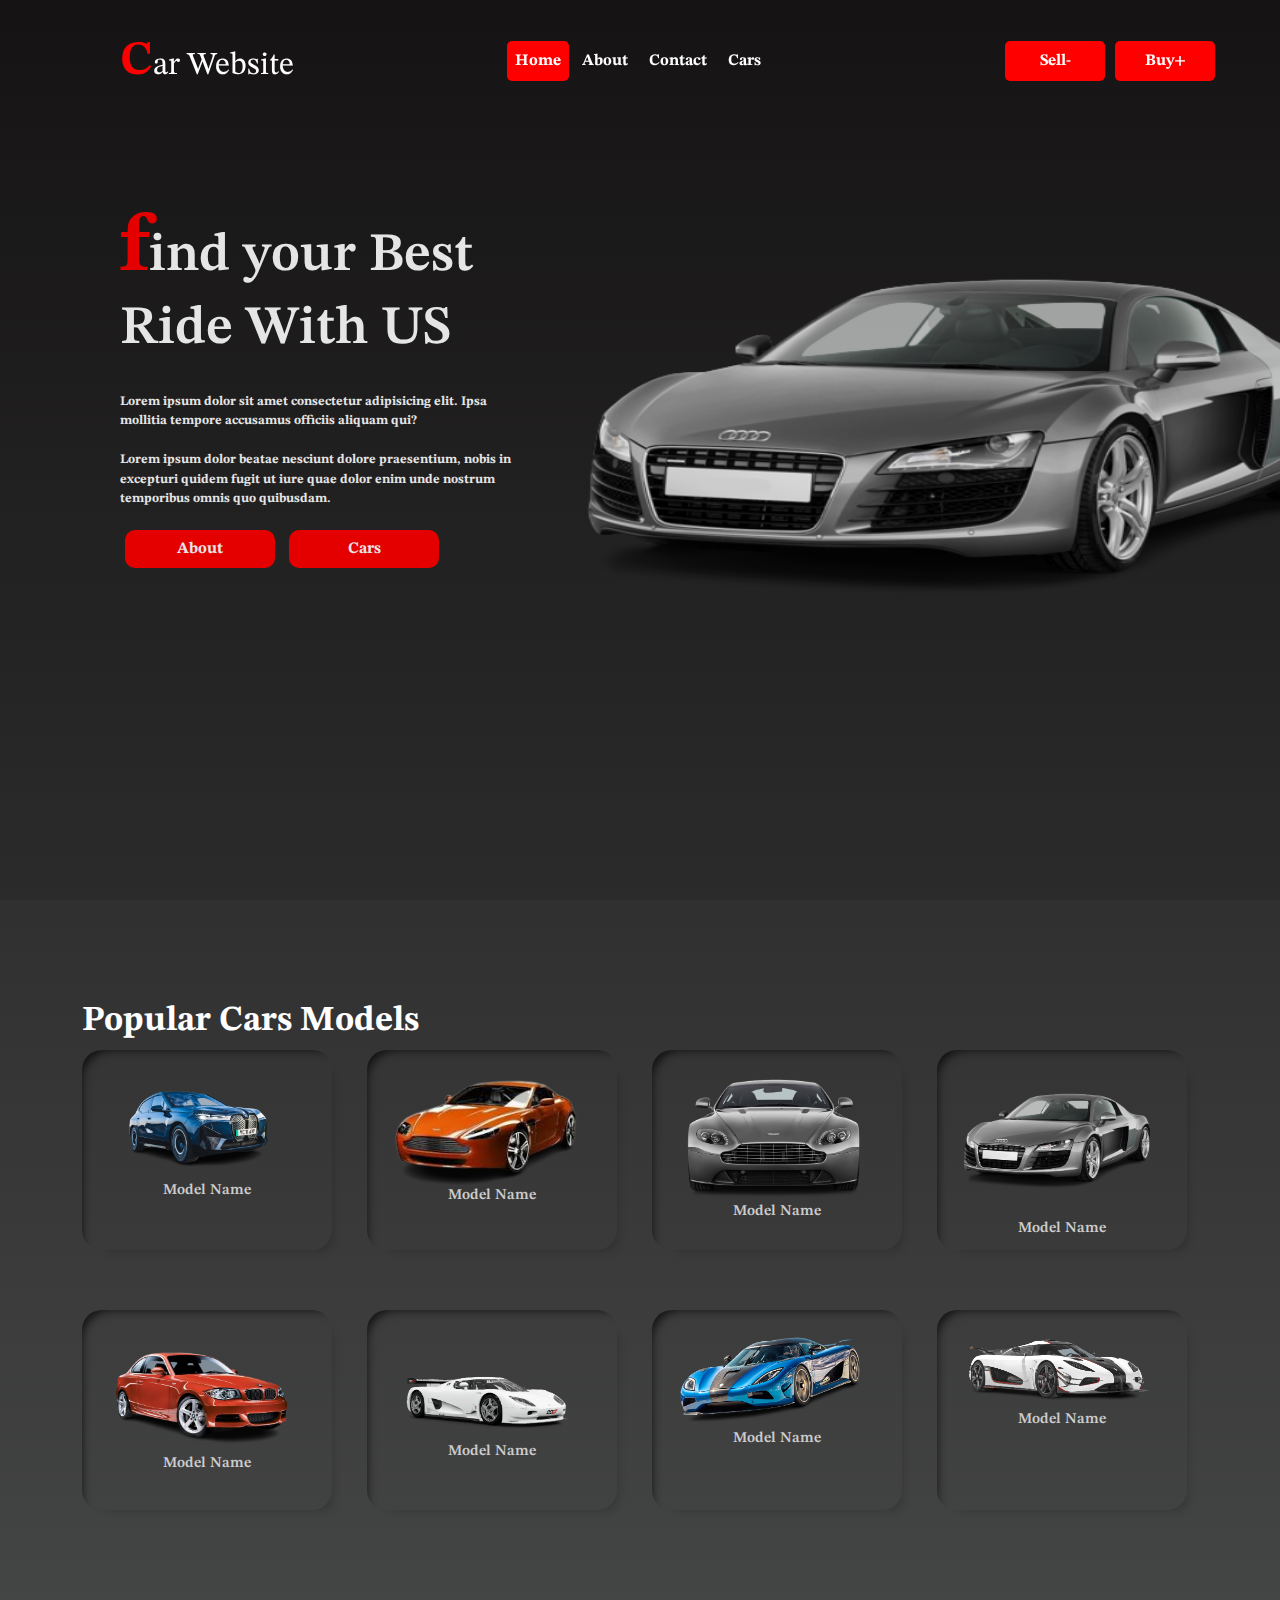
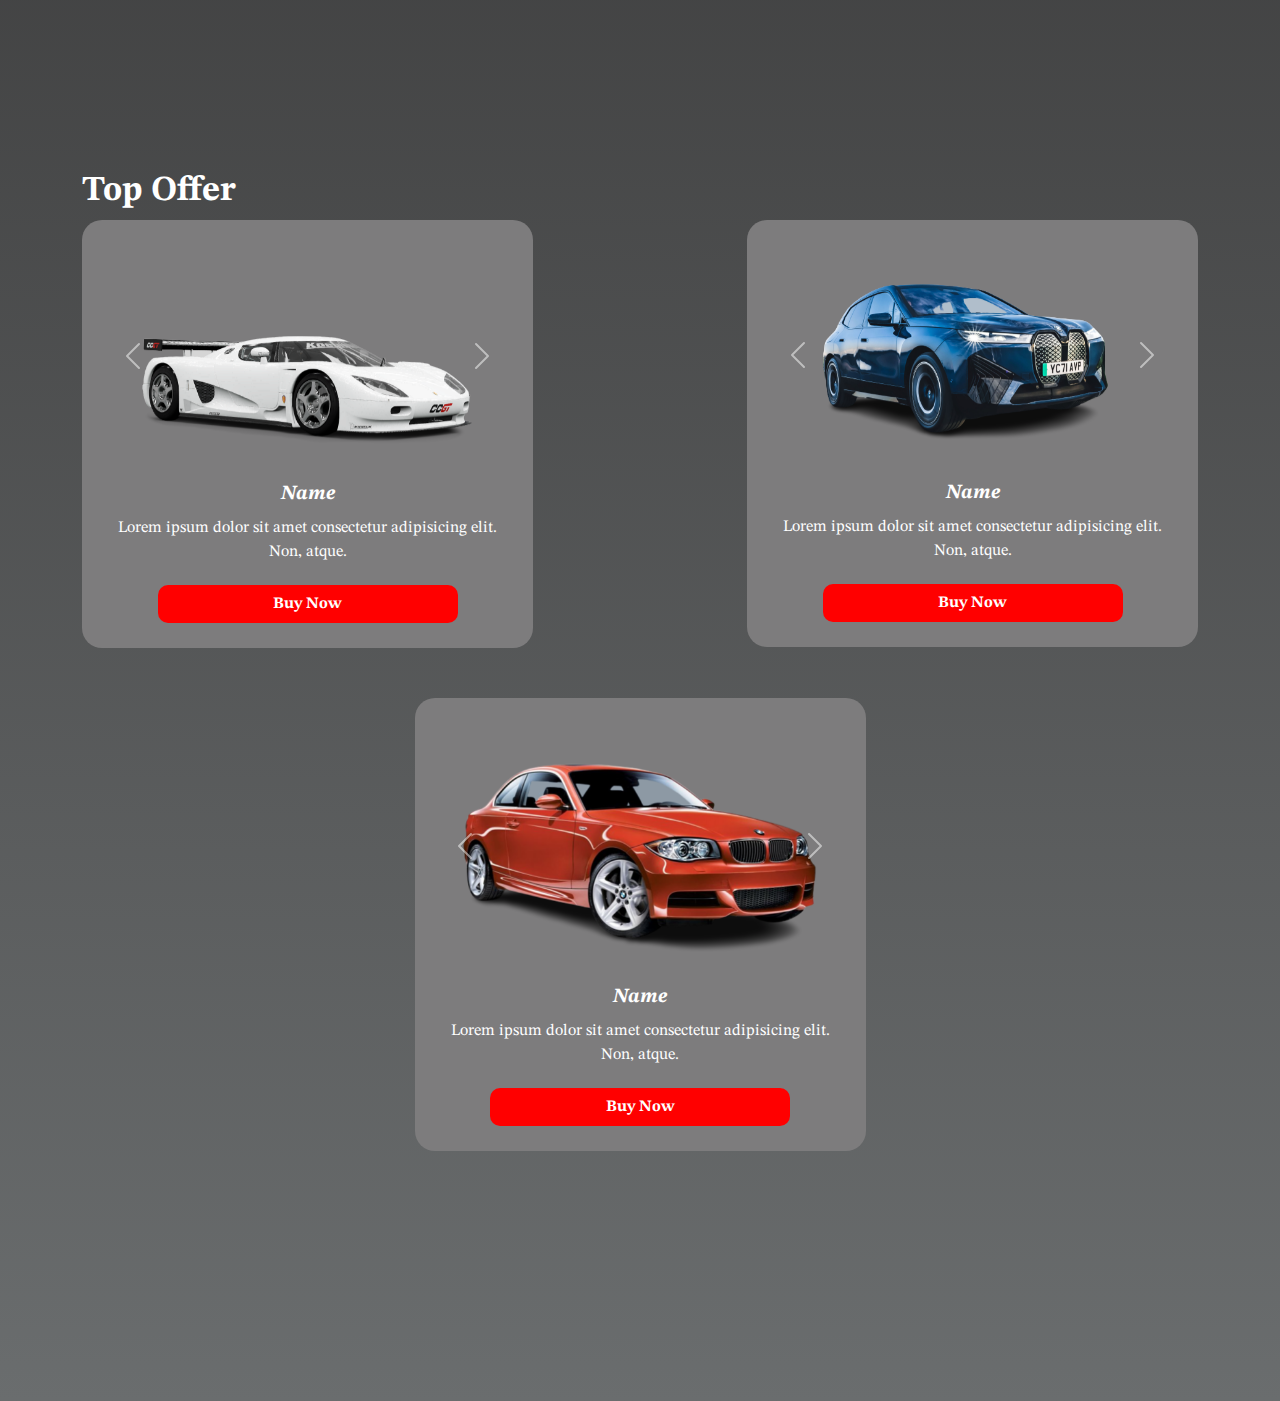
==== index.html @ ba2b78d3 "create offer_section" ====
<!DOCTYPE html>
<html lang="en">
  <head>
    <meta charset="UTF-8" />
    <meta name="viewport" content="width=device-width, initial-scale=1.0" />
    <link
      href="https://cdn.jsdelivr.net/npm/bootstrap@5.3.1/dist/css/bootstrap.min.css"
      rel="stylesheet"
    />
    <link
      rel="stylesheet"
      href="https://cdnjs.cloudflare.com/ajax/libs/font-awesome/6.4.2/css/all.min.css"
    />
    <link rel="stylesheet" href="./style.css" />
    <title>Car Website</title>
  </head>
  <body>
    <!-- ========================== NAVBAr Section Start ----------- -->

    <nav class="navbar navbar-expand-sm fixed-top">
      <a href="" class="navbar-brand"><span>C</span>ar Website</a>
      <div>
        <ul class="navbar-nav">
          <li class="nav-item"><a href="" class="nav-link active">Home</a></li>
          <li class="nav-item"><a href="" class="nav-link">About</a></li>
          <li class="nav-item"><a href="" class="nav-link">Contact</a></li>
          <li class="nav-item"><a href="" class="nav-link">Cars</a></li>
        </ul>
      </div>

      <div>
        <ul class="navbar-nav">
          <li class="nav-item"><a href="" class="nav-link btn">Sell-</a></li>
          <li class="nav-item"><a href="" class="nav-link btn">Buy+</a></li>
        </ul>
      </div>
    </nav>

    <!-- ========================== NAVBAr Section End ----------- -->

    <!-- ========================== HEader Section Start ----------- -->

    <section>
      <div class="header">
        <div class="row">
          <div class="col-sm-5">
            <div class="text-section">
              <h3><span>f</span>ind your Best Ride With US</h3>

              <p>
                Lorem ipsum dolor sit amet consectetur adipisicing elit. Ipsa
                mollitia tempore accusamus officiis aliquam qui?
                <br /><br />Lorem ipsum dolor beatae nesciunt dolore
                praesentium, nobis in excepturi quidem fugit ut iure quae dolor
                enim unde nostrum temporibus omnis quo quibusdam.
              </p>
              <div class="button-section">
                <a href="#" class="btn">About</a>
                <a href="#" class="btn">Cars</a>
              </div>
            </div>
          </div>

          <div class="col-sm-7">
            <img src="./img/3.png" alt="" />
          </div>
        </div>
        <div class="img-overlay"></div>
      </div>
    </section>

    <!-- ========================== HEader Section End ----------- -->

    <!-- ========================== Popular Car Section Start ----------- -->

    <section>
      <div class="popular container">
        <div class="content">
          <h5>Popular Cars Models</h5>
          <a href="View All"></a>
        </div>

        <div class="row">
          <div class="col-sm-3">
            <div class="box">
              <img
                src="./img/header.png"
                alt=""
                class="img-fluid"
                height="200px"
                width="200px"
              />
              <div class="box_content">
                <h6>Model Name</h6>
              </div>
            </div>
        </div>

        <div class="col-sm-3">
          <div class="box">
            <img
              src="./img/1.png"
              alt=""
              class="img-fluid"
              height="200px"
              width="200px"
            />
            <div class="box_content">
              <h6>Model Name</h6>
            </div>
          </div>
        </div>

        <div class="col-sm-3">
            <div class="box">
              <img
              src="./img/2.png"

                alt=""
                class="img-fluid"
                height="200px"
                width="200px"
              />
              <div class="box_content">
                <h6>Model Name</h6>
              </div>
            </div>
          </div>

          <div class="col-sm-3">
            <div class="box">
              <img
              src="./img/3.png"

                alt=""
                class="img-fluid"
                height="200px"
                width="200px"
              />
              <div class="box_content">
                <h6>Model Name</h6>
              </div>
            </div>
          </div>

          <div class="col-sm-3">
            <div class="box">
              <img
              src="./img/4.png"

                alt=""
                class="img-fluid"
                height="200px"
                width="200px"
              />
              <div class="box_content">
                <h6>Model Name</h6>
              </div>
            </div>
          </div>

          <div class="col-sm-3">
            <div class="box">
              <img
              src="./img/5.png"

                alt=""
                class="img-fluid"
                height="200px"
                width="200px"
              />
              <div class="box_content">
                <h6>Model Name</h6>
              </div>
            </div>
          </div>

          <div class="col-sm-3">
            <div class="box">
              <img
              src="./img/6.png"

                alt=""
                class="img-fluid"
                height="200px"
                width="200px"
              />
              <div class="box_content">
                <h6>Model Name</h6>
              </div>
            </div>
          </div>

          <div class="col-sm-3">
            <div class="box">
              <img
              src="./img/7.png"

                alt=""
                class="img-fluid"
                height="200px"
                width="200px"
              />
              <div class="box_content">
                <h6>Model Name</h6>
              </div>
            </div>
          </div>
      </div>
    </section>

    <!-- ========================== Popular Car Section End ----------- -->

        <!-- ========================== Offer  Section Start ----------- -->

        <section>
            <div class="offer container">
                <div class="content">
                    <h5>Top Offer</h5>
                </div>

                <div class="row justify-content-center">
                    <div class="col-sm-5">
                        <div class="box">

                            <div id="carouselExample" class="carousel slide">
                                <div class="carousel-inner">
                                  <div class="carousel-item active">
                                    <img src="/img/5.png" class="d-block w-100" alt="...">
                                  </div>
                                  <div class="carousel-item">
                                    <img src="./img/5.png" class="d-block w-100" alt="...">
                                  </div>
                                  <div class="carousel-item">
                                    <img src="./img/header.png" class="d-block w-100" alt="...">
                                  </div>
                                </div>
                                <button class="carousel-control-prev" type="button" data-bs-target="#carouselExample" data-bs-slide="prev">
                                  <span class="carousel-control-prev-icon" aria-hidden="true"></span>
                                  <span class="visually-hidden">Previous</span>
                                </button>
                                <button class="carousel-control-next" type="button" data-bs-target="#carouselExample" data-bs-slide="next">
                                  <span class="carousel-control-next-icon" aria-hidden="true"></span>
                                  <span class="visually-hidden">Next</span>
                                </button>
                              </div>
<div class="boxcontent">
    <h6>Name</h6>
    <p>
        Lorem ipsum dolor sit amet consectetur adipisicing elit. Non, atque.
    </p>
    <button class="btn">Buy Now</button>
</div>
                        </div>
                    </div>

                    <div class="offset-sm-2 col-sm-5">
                        <div class="box">

                            <div id="carouselExampleControls1" class="carousel slide">
                                <div class="carousel-inner">
                                  <div class="carousel-item active">
                                    <img src="./img/header.png" class="d-block w-100" alt="...">
                                  </div>
                                  <div class="carousel-item">
                                    <img src="./img/2.png" class="d-block w-100" alt="...">
                                  </div>
                                  <div class="carousel-item">
                                    <img src="./img/7.png" class="d-block w-100" alt="...">
                                  </div>
                                </div>
                                <button class="carousel-control-prev" type="button" data-bs-target="#carouselExampleControls1" data-bs-slide="prev">
                                  <span class="carousel-control-prev-icon" aria-hidden="true"></span>
                                  <span class="visually-hidden">Previous</span>
                                </button>
                                <button class="carousel-control-next" type="button" data-bs-target="#carouselExampleControls1" data-bs-slide="next">
                                  <span class="carousel-control-next-icon" aria-hidden="true"></span>
                                  <span class="visually-hidden">Next</span>
                                </button>
                              </div>
<div class="boxcontent">
    <h6>Name</h6>
    <p>
        Lorem ipsum dolor sit amet consectetur adipisicing elit. Non, atque.
    </p>
    <button class="btn">Buy Now</button>
</div>
                        </div>
                    </div>

                    <div class="col-sm-5 last">
                        <div class="box">

                            <div id="carouselExampleControls2" class="carousel slide">
                                <div class="carousel-inner">
                                  <div class="carousel-item active">
                                    <img src="/img/4.png" class="d-block w-100" alt="...">
                                  </div>
                                  <div class="carousel-item">
                                    <img src="./img/3.png" class="d-block w-100" alt="...">
                                  </div>
                                  <div class="carousel-item">
                                    <img src="./img/header.png" class="d-block w-100" alt="...">
                                  </div>
                                </div>
                                <button class="carousel-control-prev" type="button" data-bs-target="#carouselExampleControls2" data-bs-slide="prev">
                                  <span class="carousel-control-prev-icon" aria-hidden="true"></span>
                                  <span class="visually-hidden">Previous</span>
                                </button>
                                <button class="carousel-control-next" type="button" data-bs-target="#carouselExampleControls2" data-bs-slide="next">
                                  <span class="carousel-control-next-icon" aria-hidden="true"></span>
                                  <span class="visually-hidden">Next</span>
                                </button>
                              </div>
<div class="boxcontent">
    <h6>Name</h6>
    <p>
        Lorem ipsum dolor sit amet consectetur adipisicing elit. Non, atque.
    </p>
    <button class="btn">Buy Now</button>
</div>
                        </div>
                    </div>
                </div>
            </div>
        </section>

            <!-- ========================== Offer  Section End ----------- -->



            <!-- ========================== Latest Car  Section Start ----------- -->

<!-- <section>
  <div class="latest_car container">
    <div class="content">
      <h5>LAtest Car Models</h5>
    </div>

    <div class="row">
      <div class="col-sm-4">
        <div class="box">
          <img src="./img/header.png" alt="" class="img-fluid">
          <div class="box-content">
            <h6>Name</h6>
            <p>
              Lorem ipsum dolor sit amet consectetur adipisicing elit. Laboriosam officiis aliquam.
            </p>
            <button class="btn">Buy Now</button>
          </div>
        </div>
      </div>

      <div class="col-sm-4">
        <div class="box">
          <img src="./img/4.png" alt="" class="img-fluid">
          <div class="box-content">
            <h6>Name</h6>
            <p>
              Lorem ipsum dolor sit amet consectetur adipisicing elit. Laboriosam officiis aliquam.
            </p>
            <button class="btn">Buy Now</button>
          </div>
        </div>
      </div>

      <div class="col-sm-4">
        <div class="box">
          <img src="./img/6.png" alt="" class="img-fluid">
          <div class="box-content">
            <h6>Name</h6>
            <p>
              Lorem ipsum dolor sit amet consectetur adipisicing elit. Laboriosam officiis aliquam.
            </p>
            <button class="btn">Buy Now</button>
          </div>
        </div>
      </div>
    </div>
  </div>
</section> -->

            <!-- ========================== Latest Car  Section End ----------- -->



            <!-- ========================== Car Parts Section Start ----------- -->

<!-- <section>
  
 <div class=" car_parts">
  <div id="carPartSection" class="carousel slide">


    <div class="container custom_car_parts">
      <div class="carousel-inner">
        <div class="carousel-item ">
          <div class="box">
            <img src="./img/4.png" alt="" class="d-block w-100">
          <img src="./img/header.png" alt="" class="d-block w-100">
          <img src="./img/7.png" alt="" class="d-block w-100">
          </div>
        </div>
    
<div class="carousel-item active">
  <div class="box">
    <div class="container">
      <div class="row">
        <div class="col-sm-9">
          <h4>Sale You Car 24 Hours</h4>
          <p>
            Lorem ipsum dolor sit, amet consectetur adipisicing elit. Quos provident, quasi quam minima delectus praesentium exercitationem cupiditate eos dignissimos ea corrupti, est suscipit labore nemo a dicta sunt sapiente quisquam! Lorem ipsum dolor sit amet, consectetur adipisicing elit. Eos quibusdam voluptate tempora quidem earum sed magni exercitationem totam laborum, deserunt possimus consectetur! Cumque molestias alias, reprehenderit tenetur animi sint veniam?
          </p> <br>
          <button class="btn">Buy Now</button>
        </div>

        <div class="col-sm-3">
          <div class="custom-box">
            <svg xmlns="http://www.w3.org/2000/svg" width="90" height="90" fill="currentColor" class="bi bi-laptop" viewBox="0 0 16 16">
              <path d="M13.5 3a.5.5 0 0 1 .5.5V11H2V3.5a.5.5 0 0 1 .5-.5h11zm-11-1A1.5 1.5 0 0 0 1 3.5V12h14V3.5A1.5 1.5 0 0 0 13.5 2h-11zM0 12.5h16a1.5 1.5 0 0 1-1.5 1.5h-13A1.5 1.5 0 0 1 0 12.5z"/>
            </svg>
            <div class="svgContent">
              <h6><span>Online</span>Process</h6>
            </div>
          </div>
        </div>
      </div>
    </div>
  </div>
</div>

      </div>
    </div>


    <button class="carousel-control-prev" type="button" data-bs-target="#carPartSection" data-bs-slide="prev">
      <span class="carousel-control-prev-icon" aria-hidden="true"></span>
      <span class="visually-hidden">Previous</span>
    </button>
    <button class="carousel-control-next" type="button" data-bs-target="#carPartSection" data-bs-slide="next">
      <span class="carousel-control-next-icon" aria-hidden="true"></span>
      <span class="visually-hidden">Next</span>
    </button>
  </div>
 </div>

</section> -->

            <!-- ========================== Car Parts Section End ----------- -->




    <script src="https://cdn.jsdelivr.net/npm/bootstrap@5.3.1/dist/js/bootstrap.bundle.min.js"></script>
    <script src="https://cdnjs.cloudflare.com/ajax/libs/popper.js/2.11.8/umd/popper.min.js"></script>
    <script src="https://cdnjs.cloudflare.com/ajax/libs/jquery/3.7.0/jquery.slim.min.js"></script>
    <script src="./main.js"></script>
  </body>
</html>
---- style.css ----
@import url("https://fonts.googleapis.com/css2?family=STIX+Two+Text:ital,wght@0,400;0,500;0,600;0,700;1,400;1,500;1,600&display=swap");

:root {
  --main: #ff0000;
  --black: #000;
  --white: #fff;
}

*::selection {
  background-color: var(--main);
  color: var(--white) !important;
}

* {
  font-family: "STIX Two Text", serif;
  margin: 0;
  padding: 0;
  box-sizing: border-box;
  list-style: none !important;
  text-decoration: none !important;
  transition: 0.3s;
}

body {
  background: linear-gradient(rgba(24, 22, 22), #6a6d6e);
  overflow-x: hidden;
}

.btn {
  background-color: var(--main);
  width: 150px;
  border-radius: 10px;
  color: #fff !important;
  font-weight: bold;
  margin: 5px 5px;
  transition: 0.3s;
}

.btn:hover {
  letter-spacing: 3px;
}

.content {
  display: flex;
  justify-content: space-between;
  color: #fff !important;
  max-width: 40px auto;
}

.content h5 {
  font-weight: bold;
  font-size: 35px;
}

.content a {
  font-weight: bold;
  color: #fff !important;
  transition: 0.3s ease-in-out;
}

.content a:hover {
  letter-spacing: 2px;
  color: var(--main) !important;
}

/* Navbar setion Start */

.navbar {
  padding: 20px;
  display: flex;
  justify-content: space-between;
  transition: 1s ease-in-out;
}

.navbar.scroll {
  background: rgb(133, 126, 126);
}

.navbar-brand {
  font-weight: 400;
  font-size: 2em;
  color: #fff !important;
  padding-left: 100px;
}

.navbar-brand span {
  font-weight: 800;
  font-size: 1.5em;
  color: var(--main) !important;
}

.navbar-nav {
  padding-right: 40px;
}

.navbar .nav-link {
  font-weight: bold;
  color: #fff !important;
  margin-left: 5px;
}

.navbar .nav-item .active {
  background-color: var(--main);
  border-radius: 5px;
}

.navbar .btn {
  background-color: var(--main);
  width: 100px;
  border-radius: 5px;
}

/* Navbar setion End */

/* Header Section Start */

.header {
  padding: 100px;
}

.header .row {
  position: relative;
  margin-top: 100px;
}

.header .text-section {
  margin-left: 20px;
}

.header .col-sm-5 {
}

.header .col-sm-7 img {
  height: 500px !important;
  width: 830px !important;
}

.header .text-section h3 {
  font-weight: 600;
  font-size: 54px;
  color: #fff !important;
  margin-bottom: 30px;
}

.header .text-section h3 span {
  color: var(--main);
  font-size: 1.5em !important;
  font-weight: 800;
}

.header .text-section p {
  font-weight: 700;
  font-size: 13px;
  color: #fff;
}

.header .img-overlay {
  position: absolute;
  top: 0;
  left: 0;
  height: 100%;
  width: 100%;
  background: var(--black);
  z-index: 1;
  opacity: 0.1;
}

/* Header Section End */

/* Popular Car Section Start */

.popular {
  margin: 200px auto;
}

.popular .row {
  margin-bottom: 50px;
}

.popular .box {
  box-shadow: 10px 10px 10px -10px rgba(0, 0, 0, 0.2),
    inset 10px 10px 10px -10px rgba(0, 0, 0, 0.7);
  padding: 20px;
  border-radius: 20px;
  height: 200px;
  width: 250px;
  margin-bottom: 60px;
  transition: 0.5s ease-in-out;
}

.popular .box:hover {
  background: linear-gradient(45deg, #423738, #5c5353);
  cursor: pointer;
}

.popular .box_content {
  text-align: center;
}

.popular .box_content h6 {
  font-weight: 600;
  font-size: 15px;
  color: #ccc;
}

/* Popular Car Section End */

/* Offer Section Start */

.offer {
  margin-bottom: 200px;
}

.offer .box {
  background: rgb(125, 124, 125);
  padding: 20px;
  border-radius: 20px;
  transition: 0.8s ease-in-out;
  cursor: pointer;
  color: #fff !important;
  text-align: center;
}

.offer .box .btn {
  width: 300px;
}

.offer .box:hover {
  background: #000;
}

.offer .last {
  margin: 50px auto;
}

.offer .boxcontent h6 {
  font-weight: bold;
  font-style: italic;
  font-size: 20px;
  margin: 10px auto;
}
/* Offer Section End */

/* Latest Car  Section Start  */

/* .latest_car {
  margin-bottom: 200px;
}

.latest_car .box {
  background: rgb(125, 124, 125);
  padding: 20px;
  border-radius: 20px;
  transition: 0.8s ease-in-out;
  cursor: pointer;
  color: #fff !important;
  height: 400px;
  width: 350px;
  text-align: center;
}

.latest_car .box:hover {
  background: #000;
}

.latest_car .row {
  margin: 50px auto;
}

.latest_car .btn {
  width: 200px;
}

.latest_car .box-content {
  margin: 5px auto;
} */

/* Latest Car  Section End  */

/* Car Parts Section Start */

/* .car_parts {
  margin-bottom: 200px;
}

.car_parts .custom_car_parts {
  padding: 40px;
  background: rgb(72, 68, 68);
  border-radius: 10px;
}

.car_parts .box {
  display: flex;
  justify-content: space-between;
  cursor: pointer;
}

.car_parts .box img {
  height: 240px;
  width: 440px !important;
}

.car_parts .carousel-control-prev,
.car_parts .carousel-control-next {
  opacity: 0.8;
  height: 32px;
  width: 32px;
  border-radius: 50%;
  background: rgb(73, 70, 70);
  outline: none;
  text-align: center;
  margin: 150px 10px;
  padding: 10px;
  transition: 1s ease-in-out;
}

.car_parts .carousel-control-prev:hover,
.car_parts .carousel-control-next:hover {
  background: #000;
}

.car_parts .carousel-item .box h4 {
  font-weight: bold;
  font-size: 50px;
  margin: 20px auto;
  color: #ccc;
}

.car_parts .carousel-item .box p {
  font-weight: bold;
  font-size: 12px;
  color: #ccc;
}

.car_parts .carousel-item .box .btn {
  border-radius: 10px;
  width: 200px;
  letter-spacing: 2px;
}

.car_parts .carousel-item .custom-box {
  box-shadow: 10px 10px 10px -10px rgba(0, 0, 0, 0.2),
    inset 10px 10px 10px -10px rgba(0, 0, 0, 0.7);
  padding: 30px;
  margin-top: 50px;
  color: #fff !important;
  text-align: center;
  border-radius: 20px;
}
.car_parts .carousel-item .custom-box .svgContent h6 span {
  font-weight: 800;
  color: #ff0000 !important;
  font-size: 1.1em;
}

.car_parts .carousel-item .custom-box .svgContent h6 {
  font-weight: 600;
  font-size: 1em;
} */

/* Car Parts Section End */
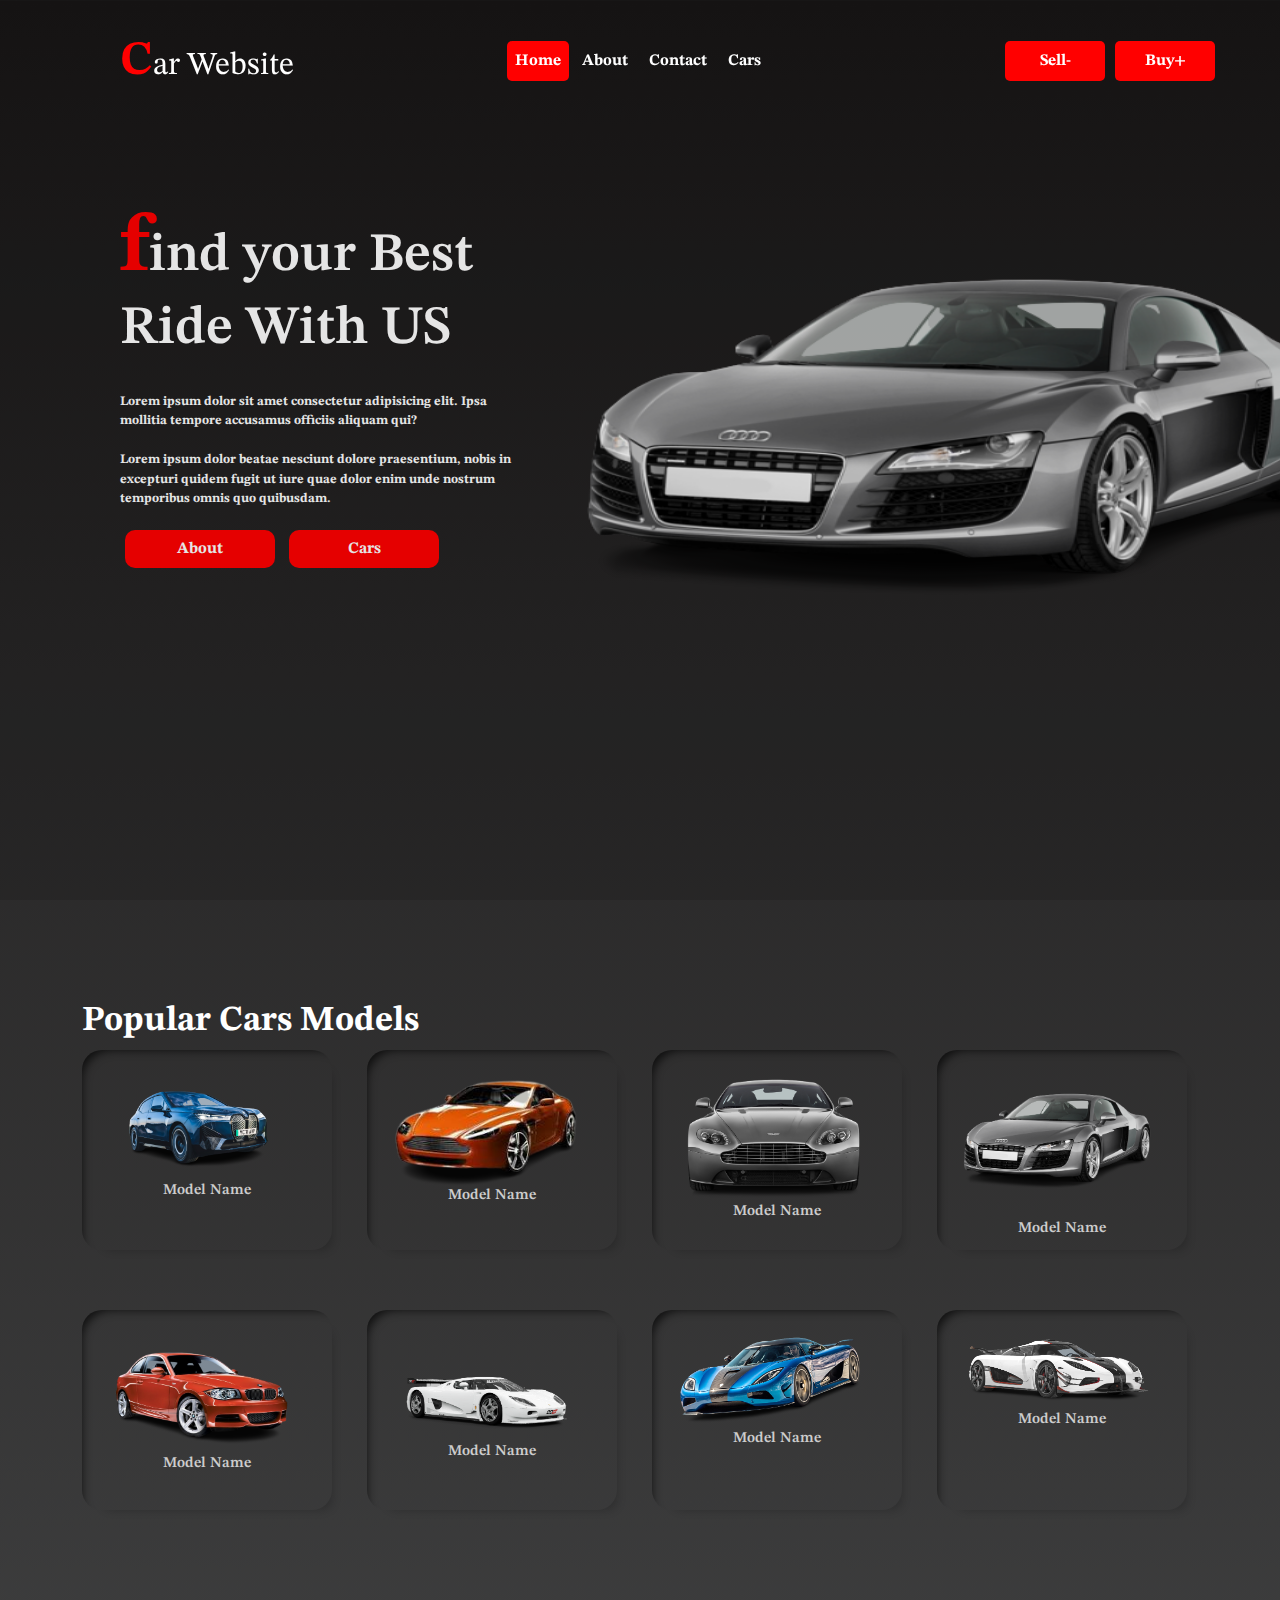
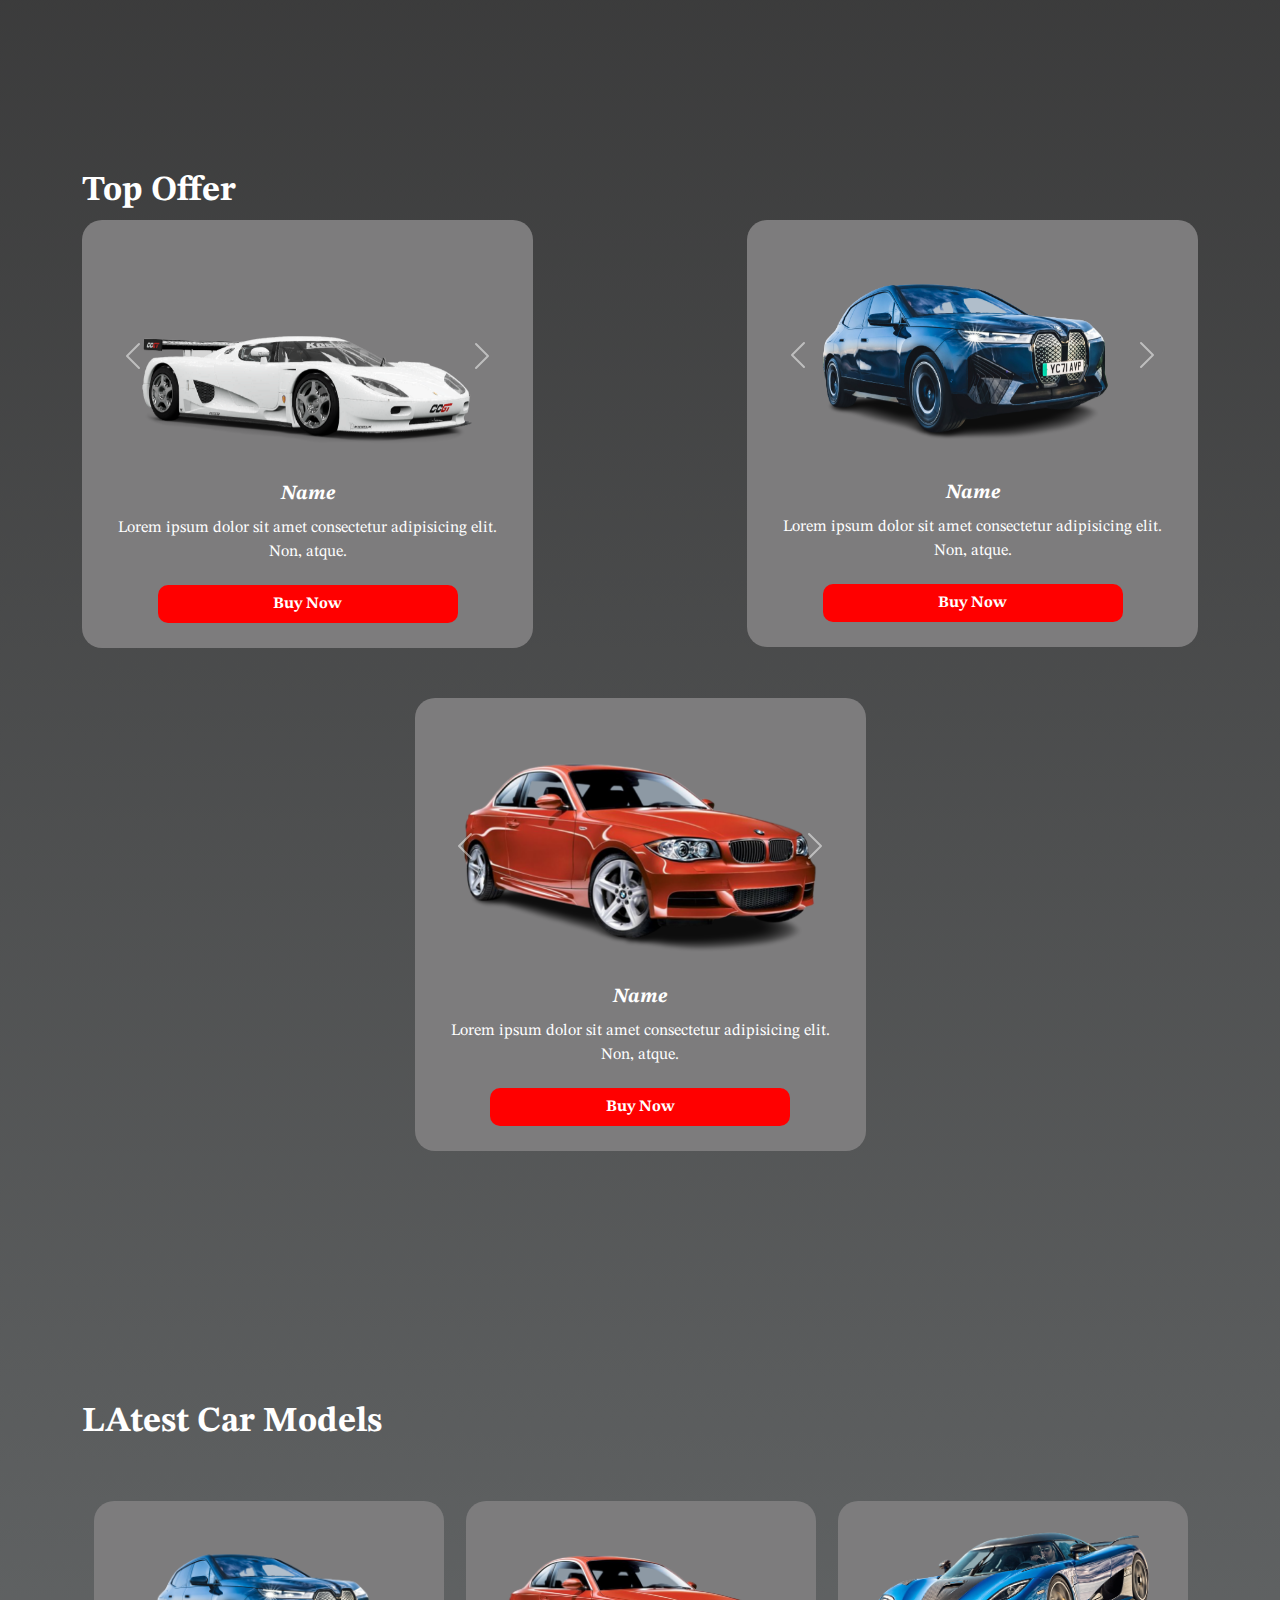
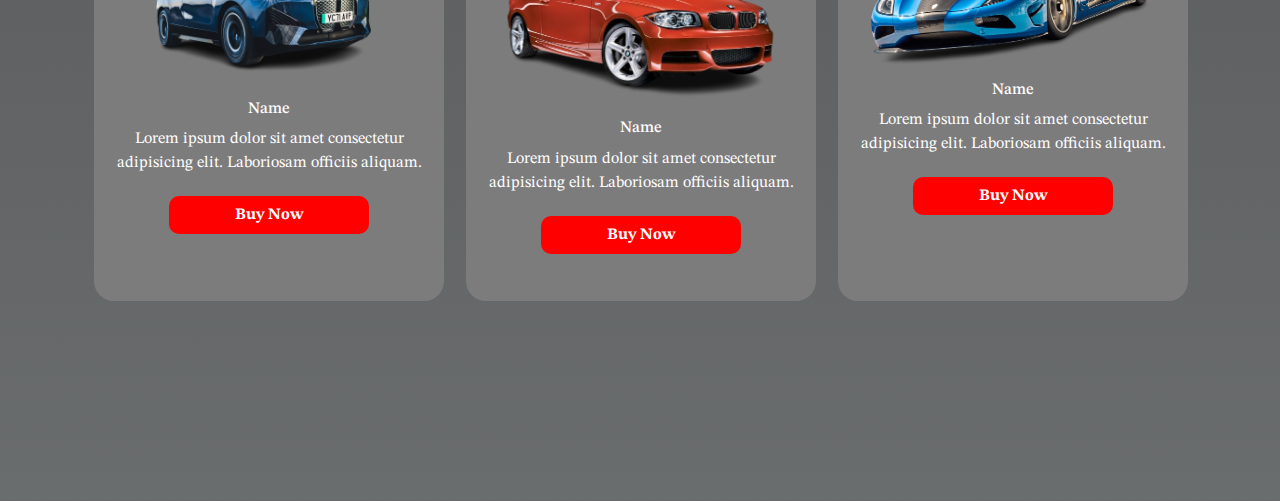
==== commit 3d612691: "create latest_car" ====
--- a/index.html
+++ b/index.html
@@ -331,7 +331,7 @@
 
             <!-- ========================== Latest Car  Section Start ----------- -->
 
-<!-- <section>
+<section>
   <div class="latest_car container">
     <div class="content">
       <h5>LAtest Car Models</h5>
@@ -378,7 +378,7 @@
       </div>
     </div>
   </div>
-</section> -->
+</section>
 
             <!-- ========================== Latest Car  Section End ----------- -->
 
--- a/style.css
+++ b/style.css
@@ -243,7 +243,7 @@
 
 /* Latest Car  Section Start  */
 
-/* .latest_car {
+.latest_car {
   margin-bottom: 200px;
 }
 
@@ -273,7 +273,7 @@
 
 .latest_car .box-content {
   margin: 5px auto;
-} */
+}
 
 /* Latest Car  Section End  */
 
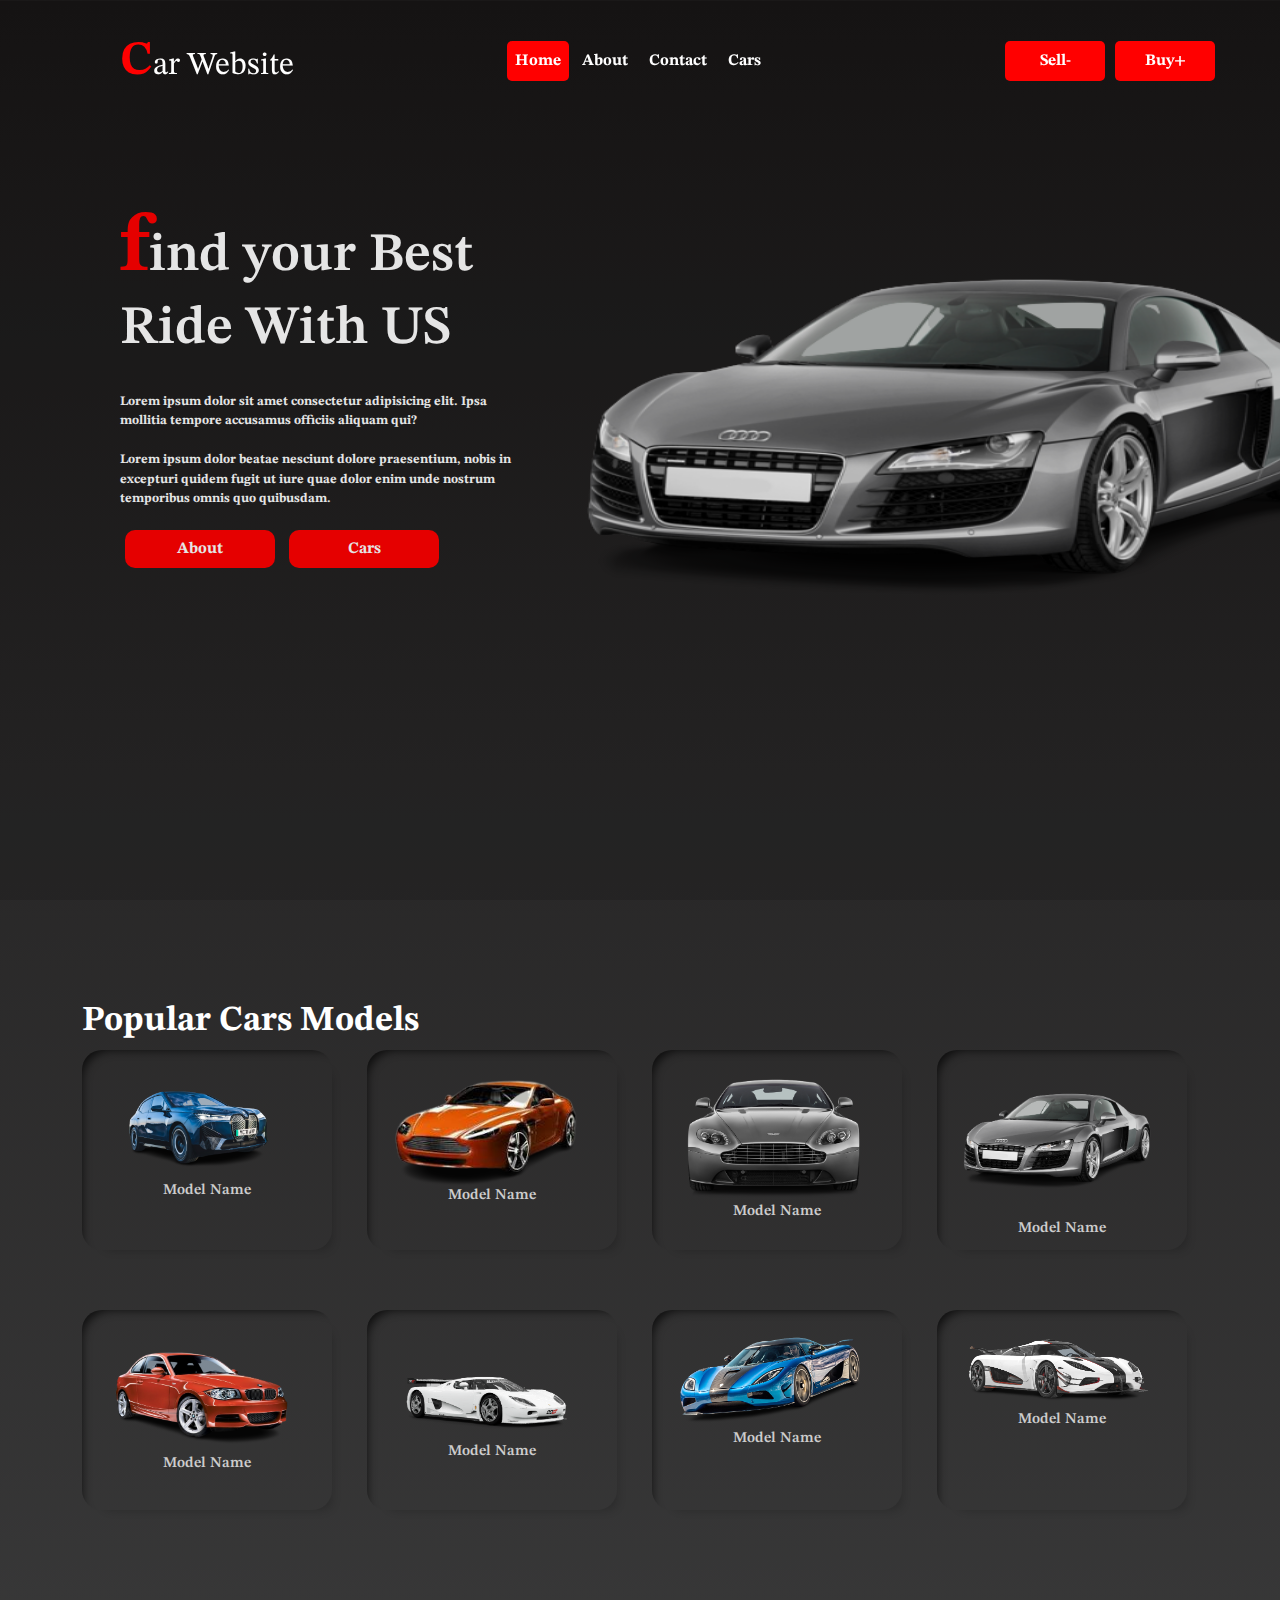
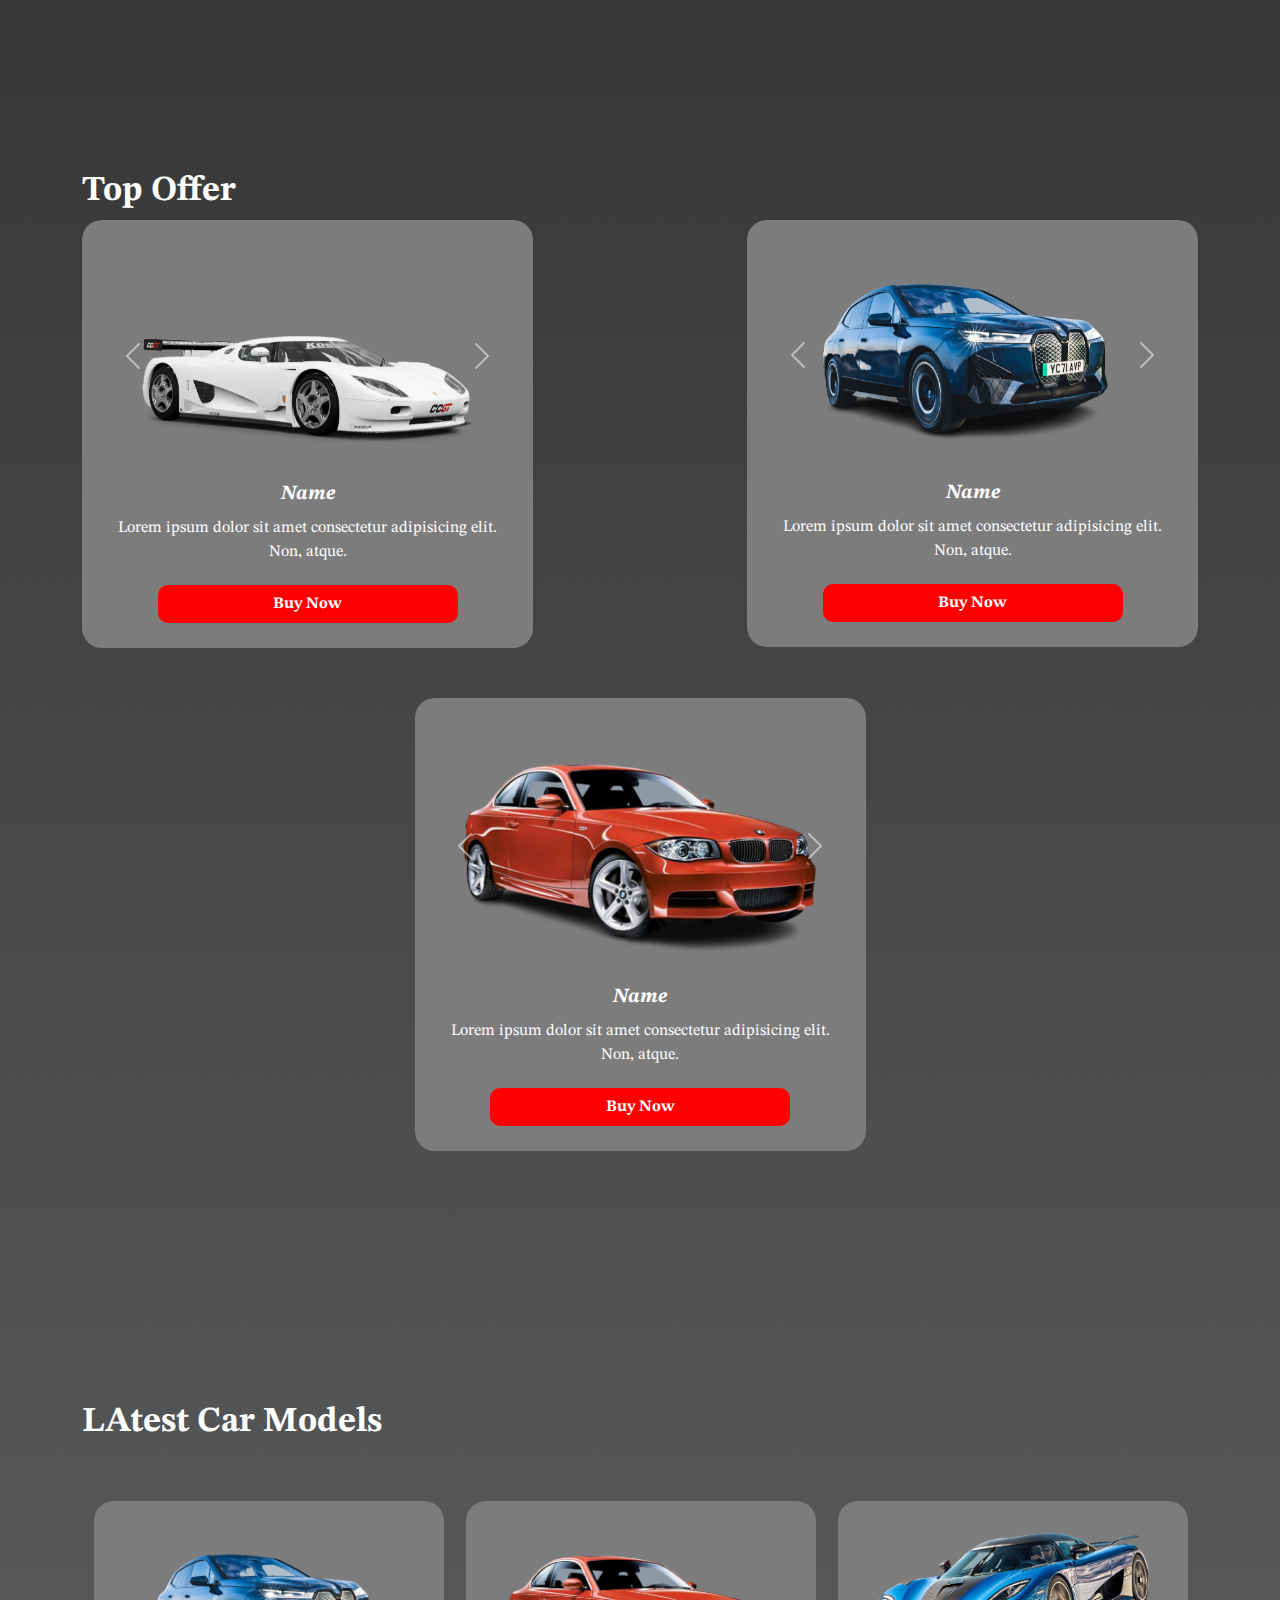
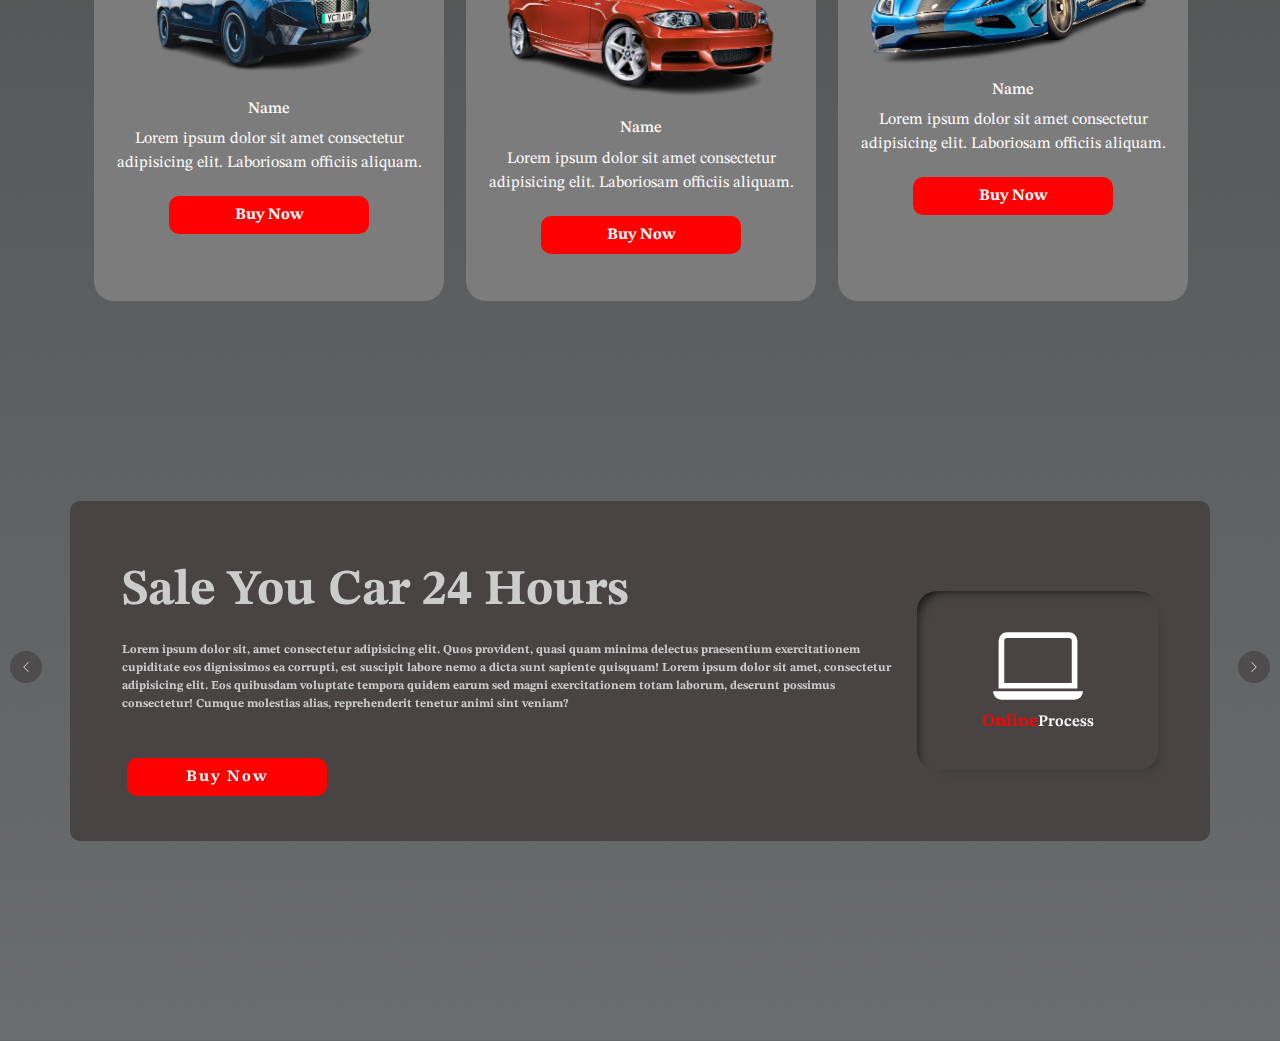
==== commit f00bacfd: "create car_parts" ====
--- a/index.html
+++ b/index.html
@@ -386,7 +386,7 @@
 
             <!-- ========================== Car Parts Section Start ----------- -->
 
-<!-- <section>
+<section>
   
  <div class=" car_parts">
   <div id="carPartSection" class="carousel slide">
@@ -444,7 +444,7 @@
   </div>
  </div>
 
-</section> -->
+</section>
 
             <!-- ========================== Car Parts Section End ----------- -->
 
--- a/style.css
+++ b/style.css
@@ -279,7 +279,7 @@
 
 /* Car Parts Section Start */
 
-/* .car_parts {
+.car_parts {
   margin-bottom: 200px;
 }
 
@@ -356,6 +356,6 @@
 .car_parts .carousel-item .custom-box .svgContent h6 {
   font-weight: 600;
   font-size: 1em;
-} */
+}
 
 /* Car Parts Section End */
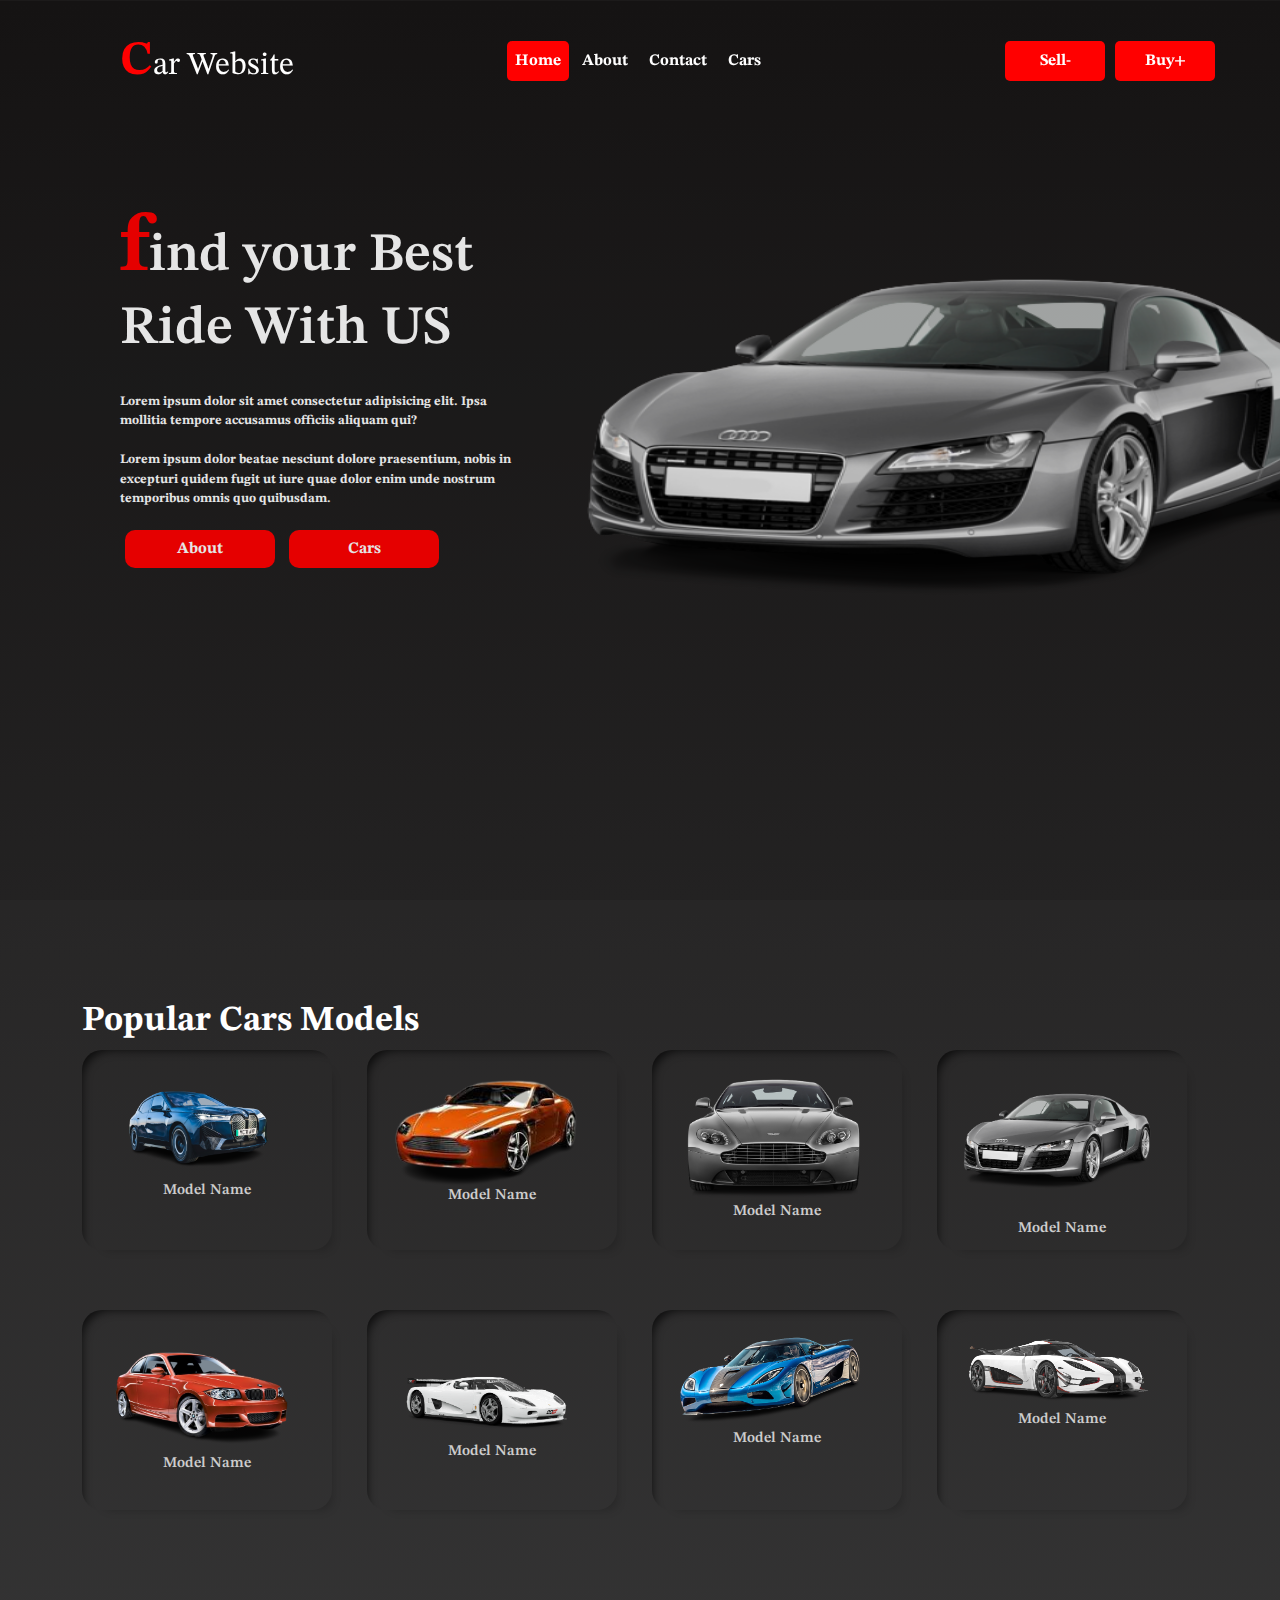
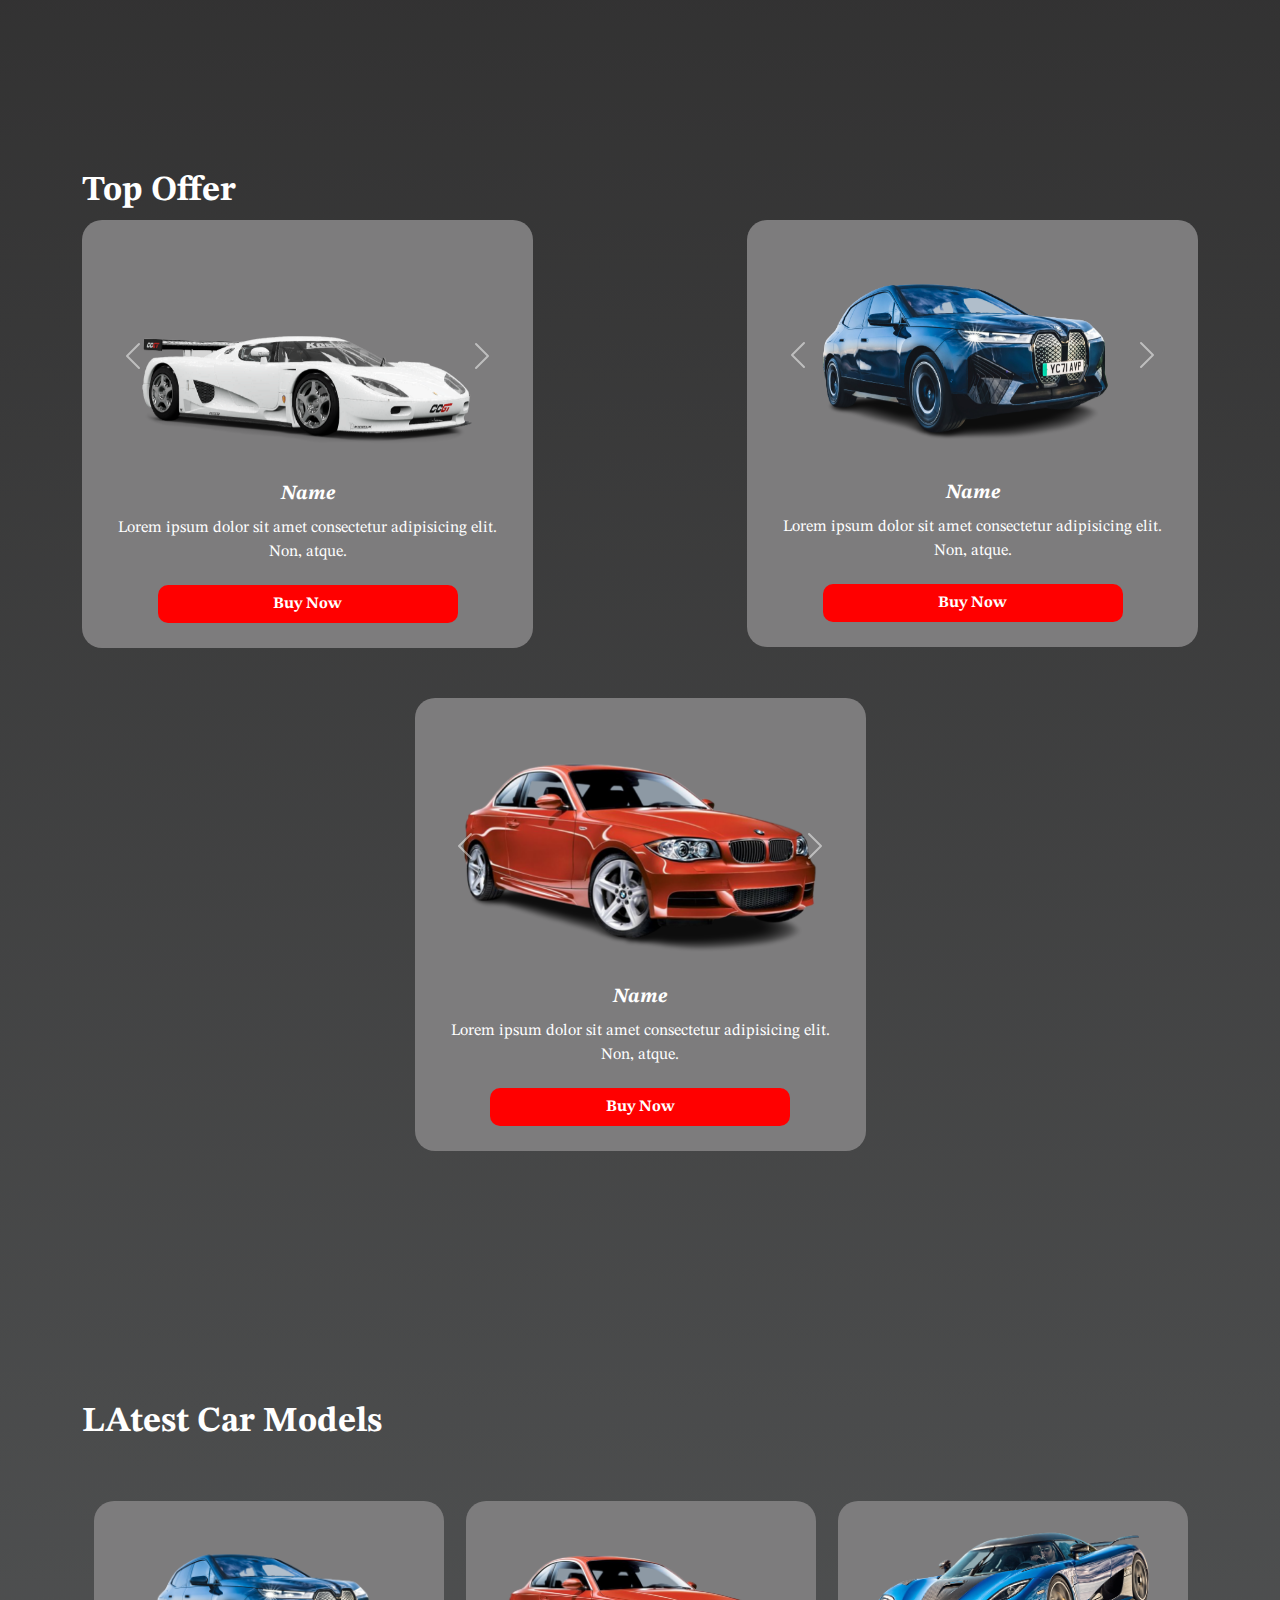
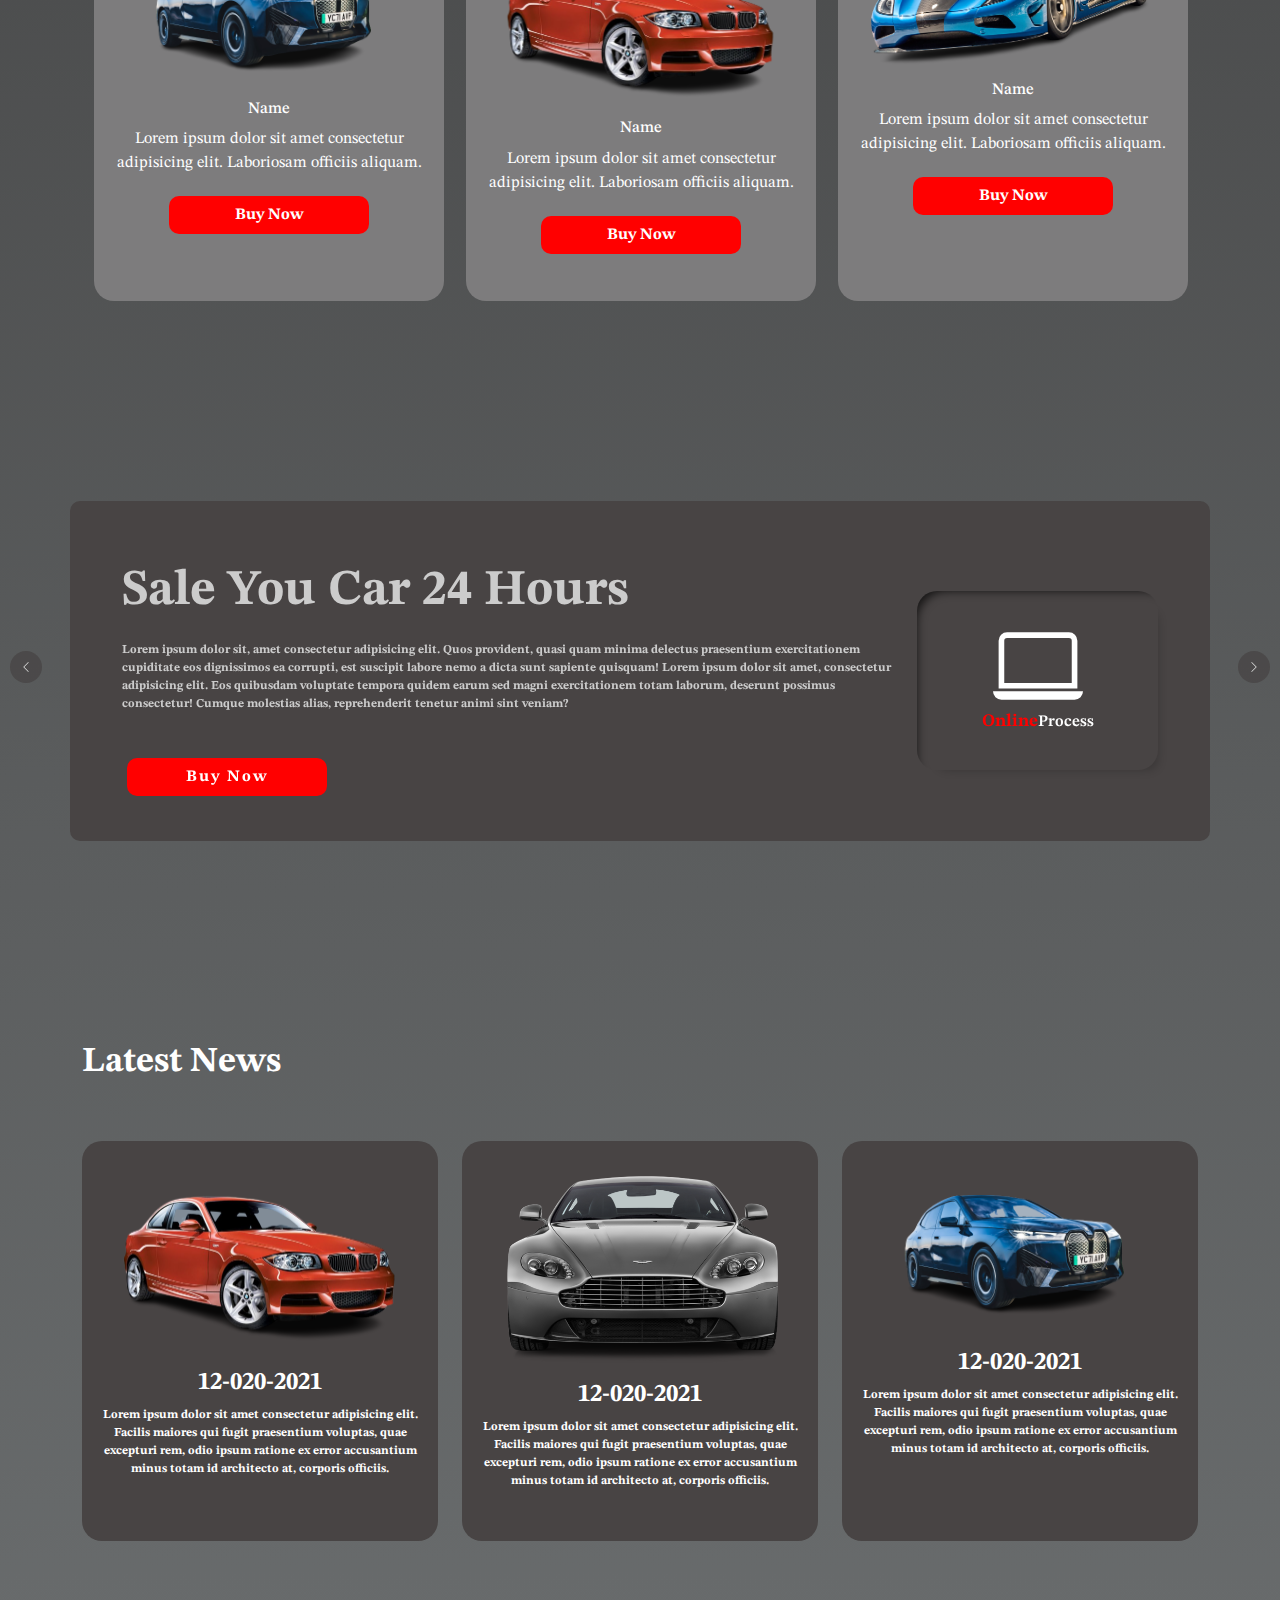
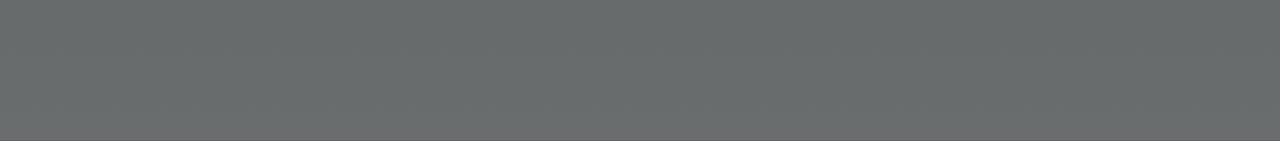
==== commit f8f13362: "create latest_news" ====
--- a/index.html
+++ b/index.html
@@ -449,6 +449,103 @@
             <!-- ========================== Car Parts Section End ----------- -->
 
 
+            <!-- ========================== Latest News Section Start ----------- -->
+
+            <section>
+              <div class="container latest_news">
+                <div class="content">
+                  <h5>Latest News</h5>
+                </div>
+
+                <div class="row">
+                  <div class="col-sm-4">
+                    <div class="box">
+                      <img src="./img/4.png" class="img-fluid" alt="">
+                      <div class="boxcontent">
+                        <h6>12-020-2021</h6>
+                        <p>Lorem ipsum dolor sit amet consectetur adipisicing elit. Facilis maiores qui fugit praesentium voluptas, quae excepturi rem, odio ipsum ratione ex error accusantium minus totam id architecto at, corporis officiis.</p>
+                      </div>
+                    </div>
+                  </div>
+
+                  <div class="col-sm-4">
+                    <div class="box">
+                      <img src="./img/2.png" class="img-fluid" alt="">
+                      <div class="boxcontent">
+                        <h6>12-020-2021</h6>
+                        <p>Lorem ipsum dolor sit amet consectetur adipisicing elit. Facilis maiores qui fugit praesentium voluptas, quae excepturi rem, odio ipsum ratione ex error accusantium minus totam id architecto at, corporis officiis.</p>
+                      </div>
+                    </div>
+                  </div>
+
+                  <div class="col-sm-4">
+                    <div class="box">
+                      <img src="./img/header.png" class="img-fluid" alt="">
+                      <div class="boxcontent">
+                        <h6>12-020-2021</h6>
+                        <p>Lorem ipsum dolor sit amet consectetur adipisicing elit. Facilis maiores qui fugit praesentium voluptas, quae excepturi rem, odio ipsum ratione ex error accusantium minus totam id architecto at, corporis officiis.</p>
+                      </div>
+                    </div>
+                  </div>
+                </div>
+              </div>
+            </section>
+
+            <!-- ========================== Latest News Section End ----------- -->
+
+
+            <!-- ========================== Testimonail Section Start ----------- -->
+
+<!-- <section>
+  <div class="testimonail container">
+    <div class="content">
+      <h5>What customers Says</h5>
+    </div>
+
+    <div class="row">
+      <div class="col-sm-4 ">
+        <div class="box">
+          <p>Lorem ipsum dolor sit </p>
+          <i class="fas fa-star"></i>
+          <i class="fas fa-star"></i>
+          <i class="fas fa-star"></i>
+          <i class="fas fa-star"></i>
+          <i class="fas fa-star"></i>
+          <h6>Easy Coding</h6>
+          <img src="./img/user_2.jpg" alt="" class="img-fluid">
+        </div>
+      </div>
+
+      <div class="col-sm-4 mid">
+        <div class="box">
+          <p>Lorem ipsum dolor sit </p>
+          <i class="fas fa-star"></i>
+          <i class="fas fa-star"></i>
+          <i class="fas fa-star"></i>
+          <i class="fas fa-star"></i>
+          <i class="fas fa-star"></i>
+          <h6>Easy Coding</h6>
+          <img src="./img/user_3.jpg" alt="" class="img-fluid">
+        </div>
+      </div>
+
+      <div class="col-sm-4">
+        <div class="box">
+          <p>Lorem ipsum dolor sit </p>
+          <i class="fas fa-star"></i>
+          <i class="fas fa-star"></i>
+          <i class="fas fa-star"></i>
+          <i class="fas fa-star"></i>
+          <i class="fas fa-star"></i>
+          <h6>Easy Coding</h6>
+          <img src="./img/user_1.jpg" alt="" class="img-fluid">
+        </div>
+      </div>
+    </div>
+  </div>
+</section> -->
+
+            <!-- ========================== Testimonail Section Start ----------- -->
 
 
     <script src="https://cdn.jsdelivr.net/npm/bootstrap@5.3.1/dist/js/bootstrap.bundle.min.js"></script>
--- a/style.css
+++ b/style.css
@@ -359,3 +359,95 @@
 }
 
 /* Car Parts Section End */
+
+/* Latest News Section Start */
+
+.latest_news {
+  margin-bottom: 200px;
+}
+
+.latest_news .box {
+  background: rgb(72, 68, 68);
+  padding: 20px;
+  cursor: pointer;
+  text-align: center;
+  border-radius: 20px;
+  height: 400px;
+  margin-top: 50px;
+}
+
+.latest_news .box:hover {
+  background: var(--black);
+}
+
+.latest_news .boxcontent {
+  margin: 10px auto;
+  color: var(--white);
+}
+
+.latest_news .boxcontent h6 {
+  font-weight: bold;
+  font-size: 25px;
+}
+
+.latest_news .boxcontent p {
+  font-weight: bold;
+  font-size: 12px;
+}
+
+/* Latest News Section End */
+
+/* Testimonail Section Start */
+
+/* .testimonail {
+  margin-bottom: 200px;
+}
+
+.testimonail .box {
+  box-shadow: 10px 10px 10px -10px rgba(0, 0, 0, 0.5),
+    inset 10px 10px 10px -10px rgba(0, 0, 0, 0.7);
+  padding: 20px;
+  background: #5c5353;
+  border-radius: 20px;
+  text-align: center;
+  border-top-left-radius: 20%;
+  border-bottom-right-radius: 20%;
+  cursor: pointer;
+  transition: 0.5s ease-in-out;
+}
+
+.testimonail .box:hover {
+  background: var(--black);
+  border-top-left-radius: 0%;
+  border-bottom-right-radius: 0%;
+  border-top-right-radius: 20%;
+  border-bottom-left-radius: 20%;
+}
+
+.testimonail .box img {
+  height: 150px;
+  width: 150px;
+  border-radius: 50%;
+  object-fit: cover;
+}
+
+.testimonail .box p {
+  font-weight: 600;
+  font-size: 12px;
+}
+
+.testimonail .box .fas {
+  font-size: 30px;
+  color: var(--main);
+}
+
+.testimonail .box h6 {
+  font-weight: bold;
+  font-size: 25px;
+}
+
+.testimonail .mid {
+  margin-top: 100px;
+} */
+
+/* Testimonail Section End */
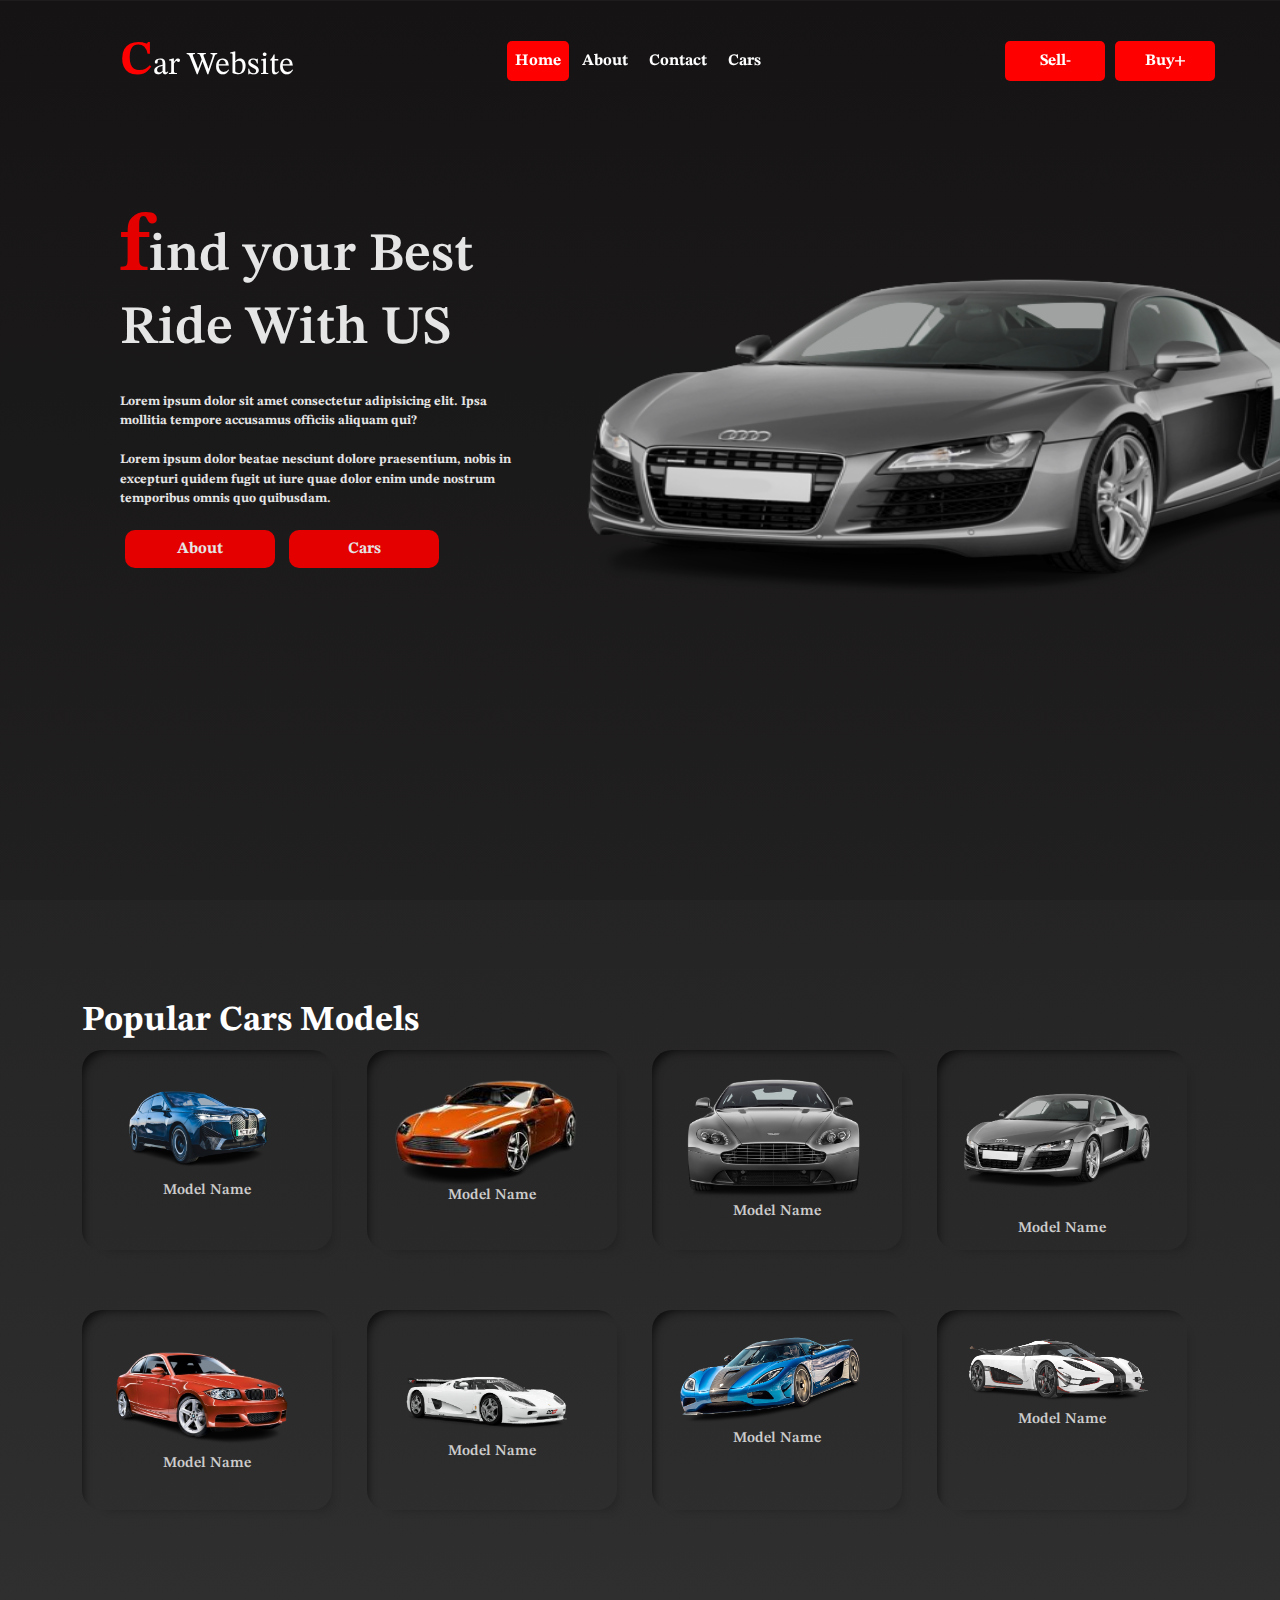
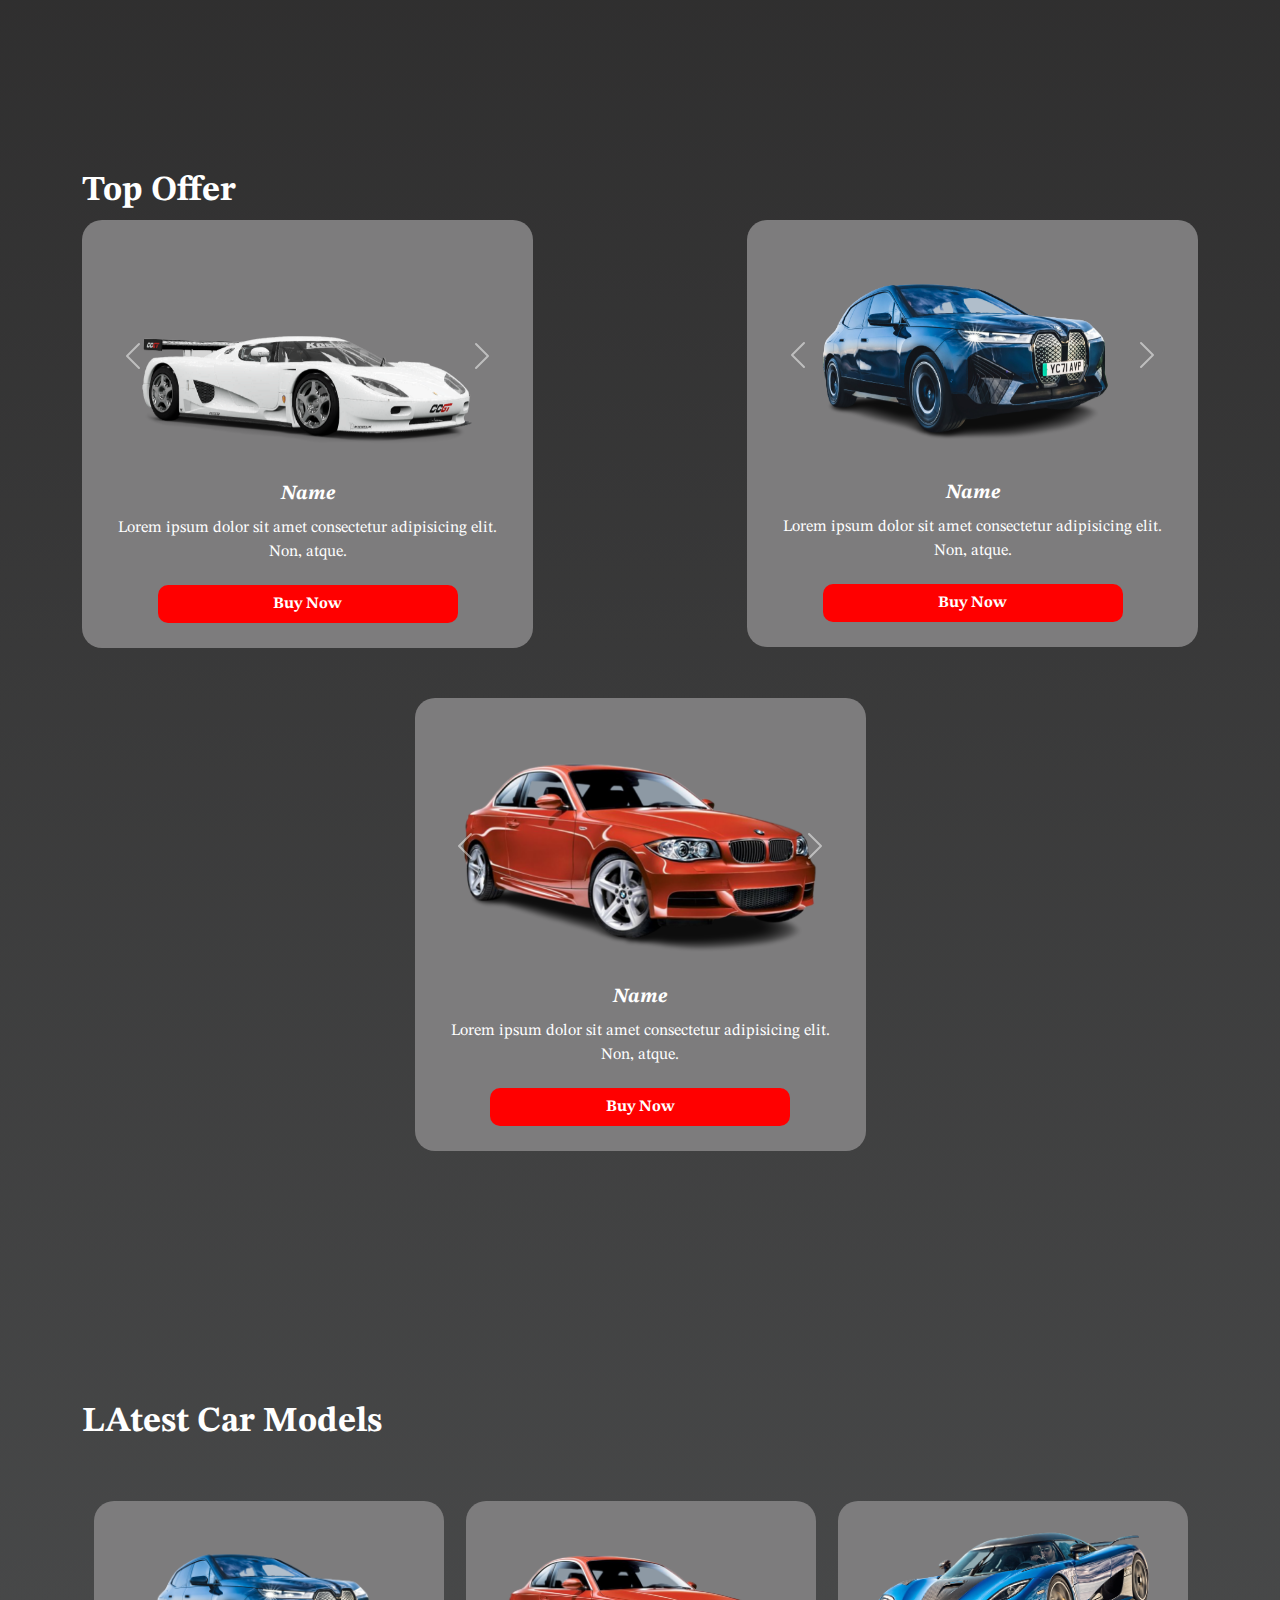
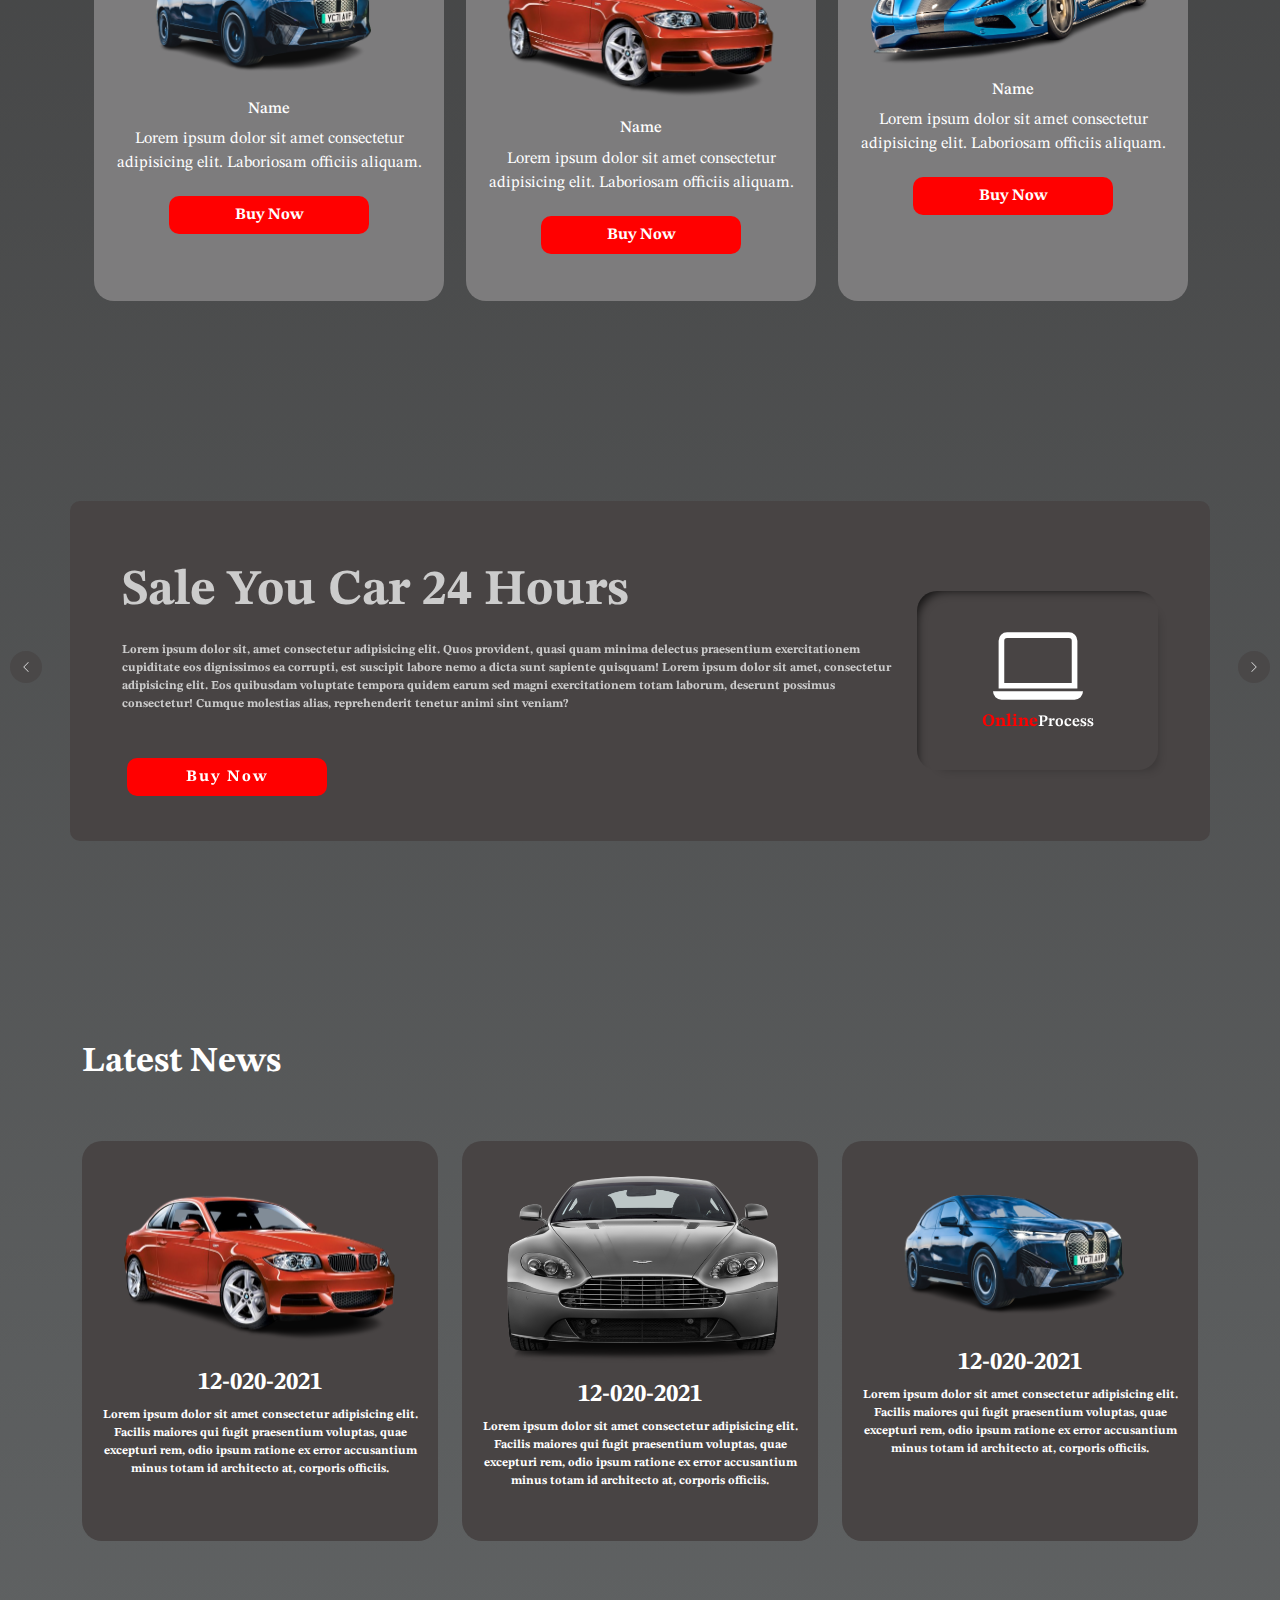
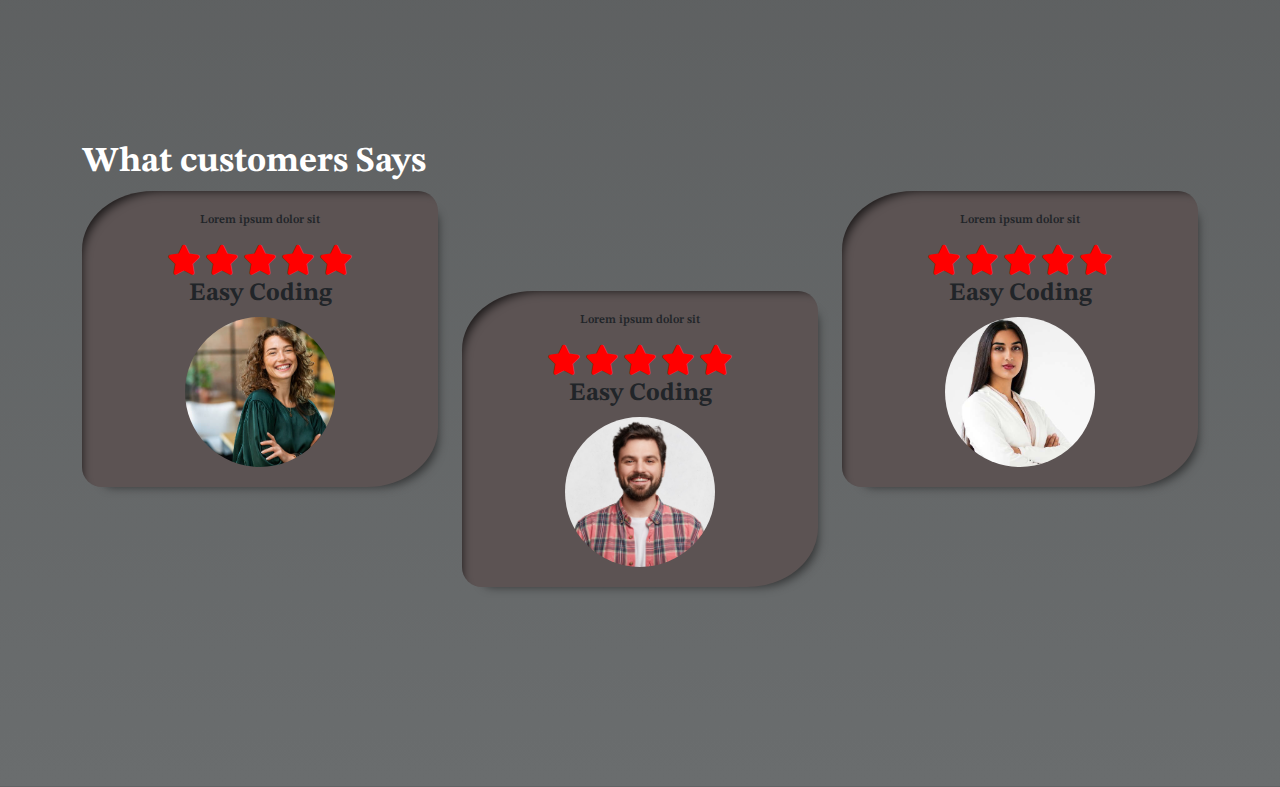
==== commit 890b84ae: "create testimonail_section" ====
--- a/index.html
+++ b/index.html
@@ -496,7 +496,7 @@
 
             <!-- ========================== Testimonail Section Start ----------- -->
 
-<!-- <section>
+<section>
   <div class="testimonail container">
     <div class="content">
       <h5>What customers Says</h5>
@@ -543,7 +543,7 @@
       </div>
     </div>
   </div>
-</section> -->
+</section>
 
             <!-- ========================== Testimonail Section Start ----------- -->
 
--- a/style.css
+++ b/style.css
@@ -399,7 +399,7 @@
 
 /* Testimonail Section Start */
 
-/* .testimonail {
+.testimonail {
   margin-bottom: 200px;
 }
 
@@ -448,6 +448,6 @@
 
 .testimonail .mid {
   margin-top: 100px;
-} */
+}
 
 /* Testimonail Section End */
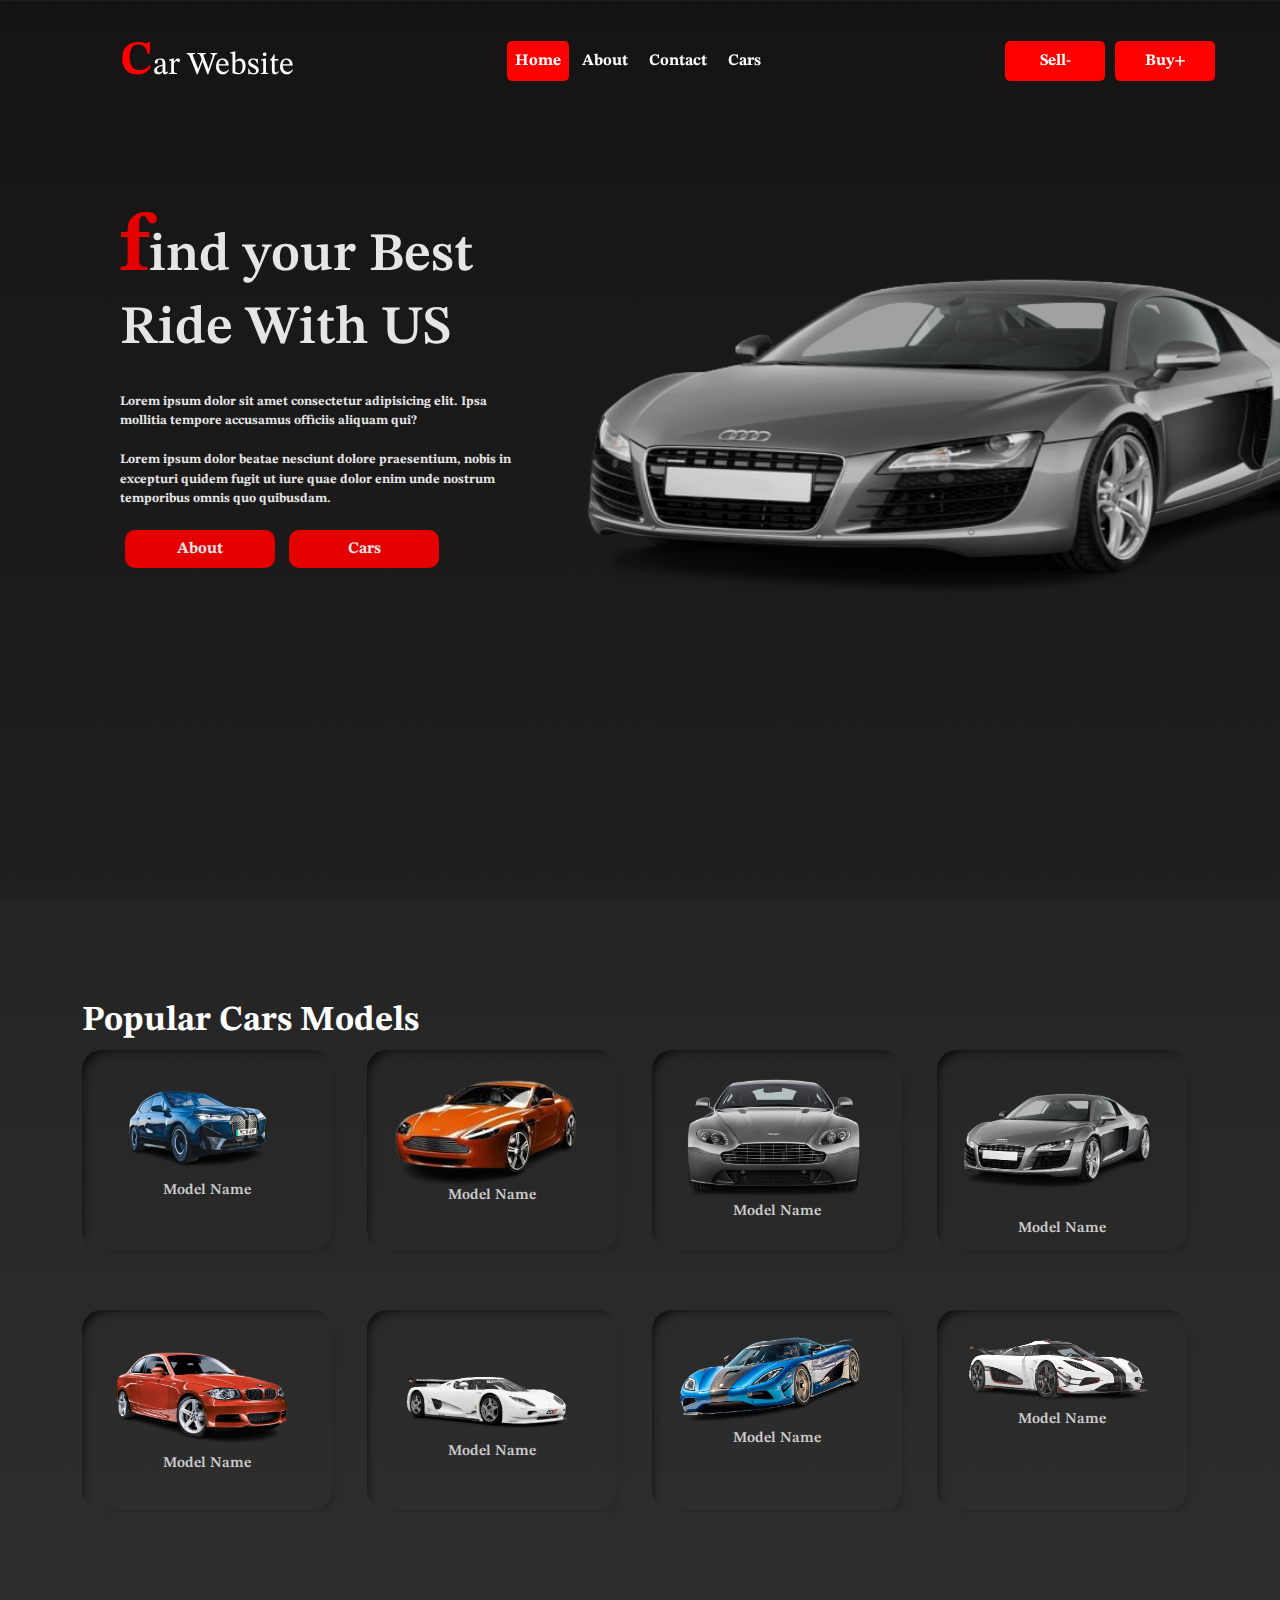
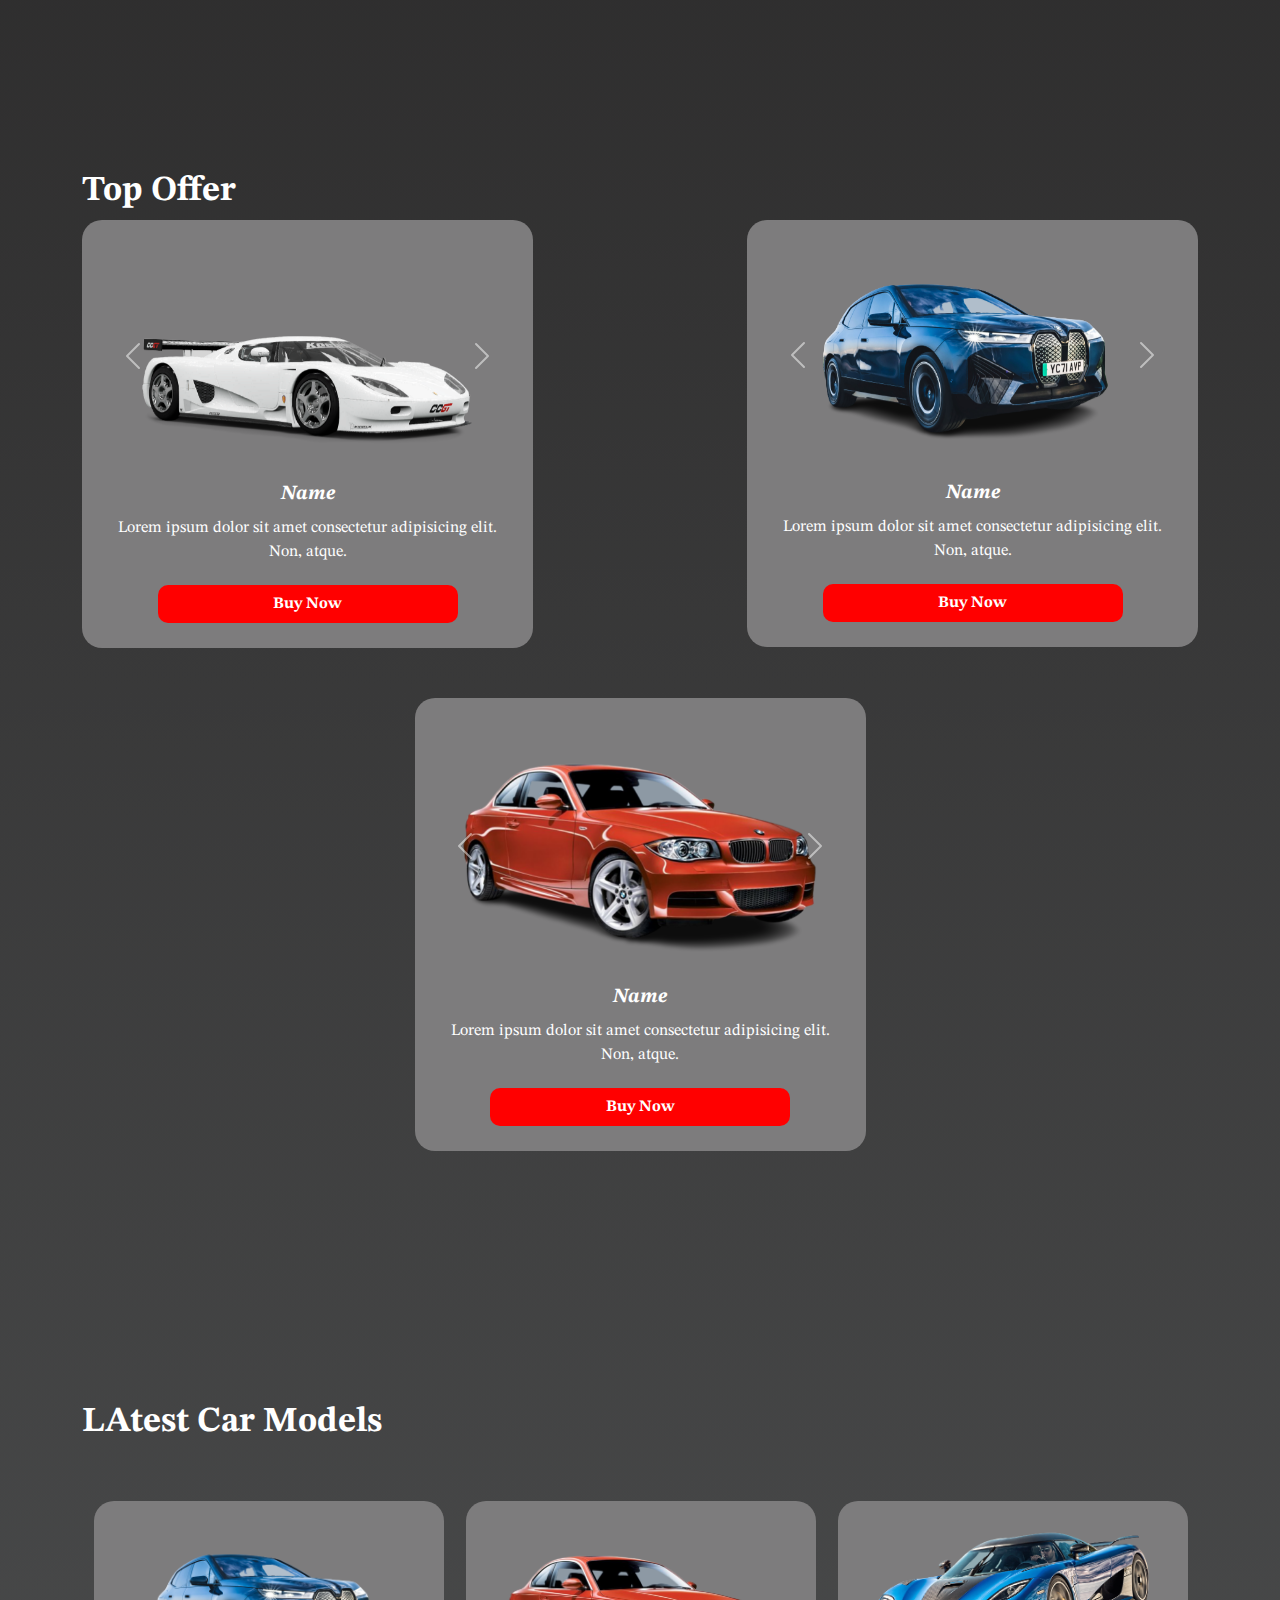
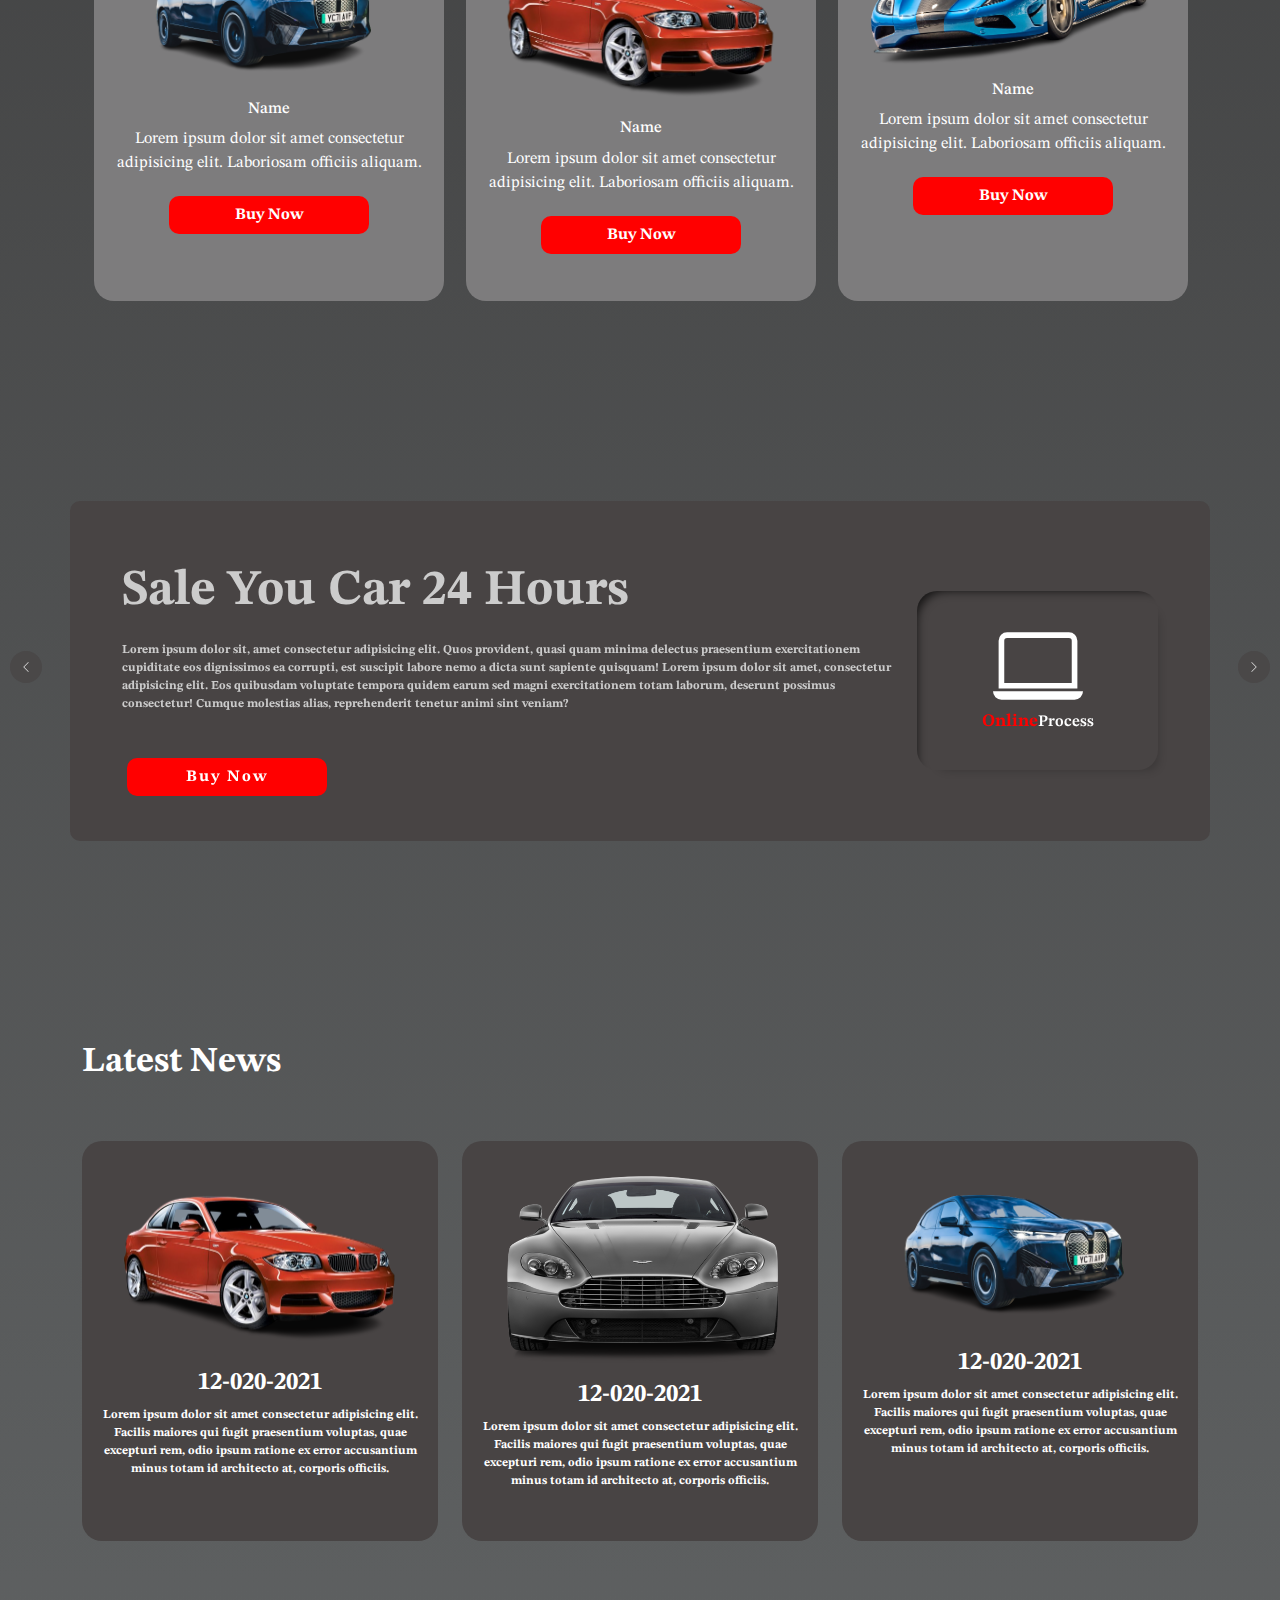
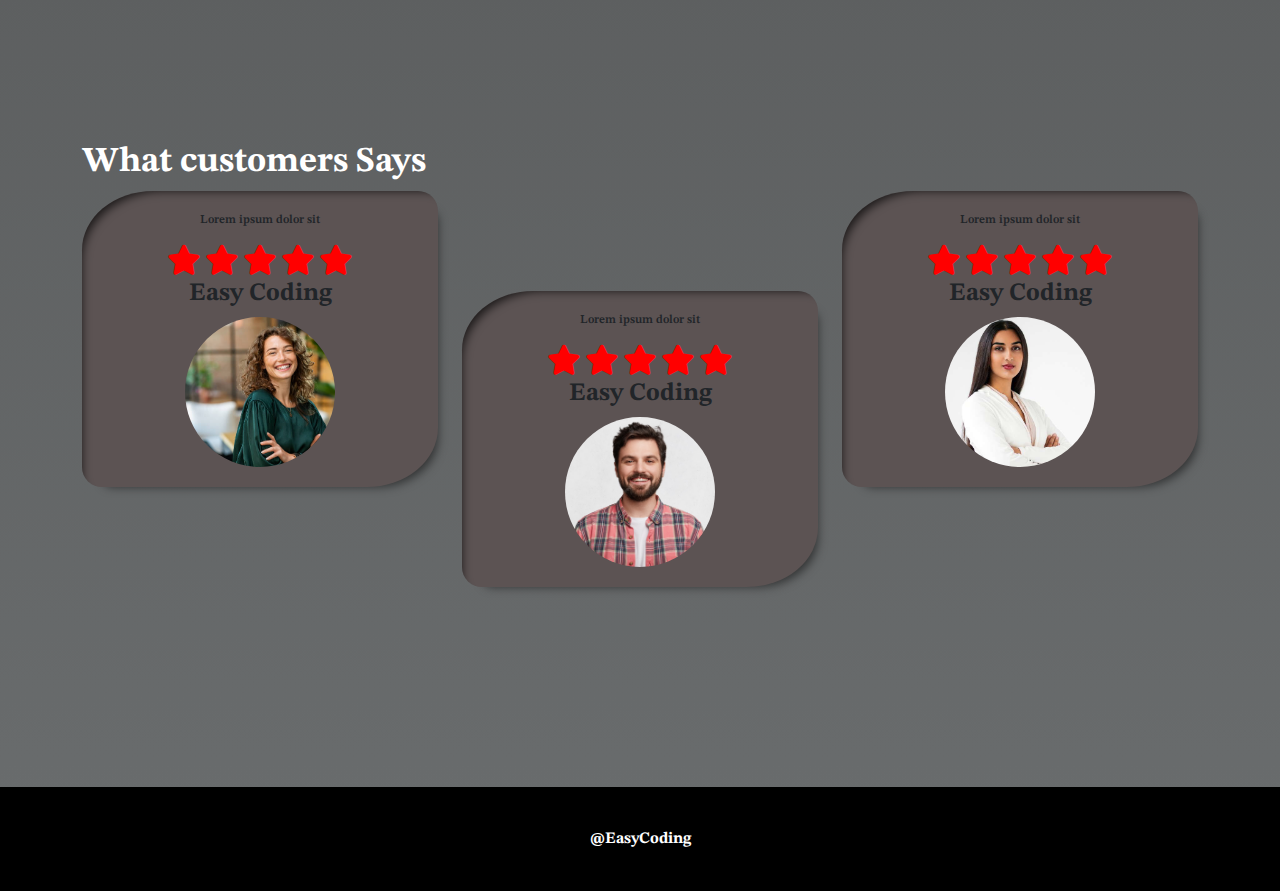
==== commit 80baa166: "main_cars End (create about)" ====
--- a/index.html
+++ b/index.html
@@ -547,6 +547,15 @@
 
             <!-- ========================== Testimonail Section Start ----------- -->
 
+            <!-- ========================== Footer Section Start ----------- -->
+
+<footer>
+  <a href="">@EasyCoding</a>
+</footer>
+
+            <!-- ========================== Footer Section End ----------- -->
+
+
 
     <script src="https://cdn.jsdelivr.net/npm/bootstrap@5.3.1/dist/js/bootstrap.bundle.min.js"></script>
     <script src="https://cdnjs.cloudflare.com/ajax/libs/popper.js/2.11.8/umd/popper.min.js"></script>
--- a/style.css
+++ b/style.css
@@ -61,6 +61,18 @@
 .content a:hover {
   letter-spacing: 2px;
   color: var(--main) !important;
+}
+
+html::-webkit-scrollbar-thumb {
+  background: var(--main);
+}
+
+html::-webkit-scrollbar {
+  width: 10px;
+}
+
+html::-webkit-scrollbar-track {
+  background: rgb(82, 65, 65);
 }
 
 /* Navbar setion Start */
@@ -451,3 +463,19 @@
 }
 
 /* Testimonail Section End */
+
+/* Footer Section Start */
+
+footer {
+  background: var(--black);
+  padding: 40px;
+  text-align: center;
+}
+
+footer a {
+  font-weight: bold;
+  text-decoration: none !important;
+  color: var(--white) !important;
+}
+
+/* Footer Section End */
